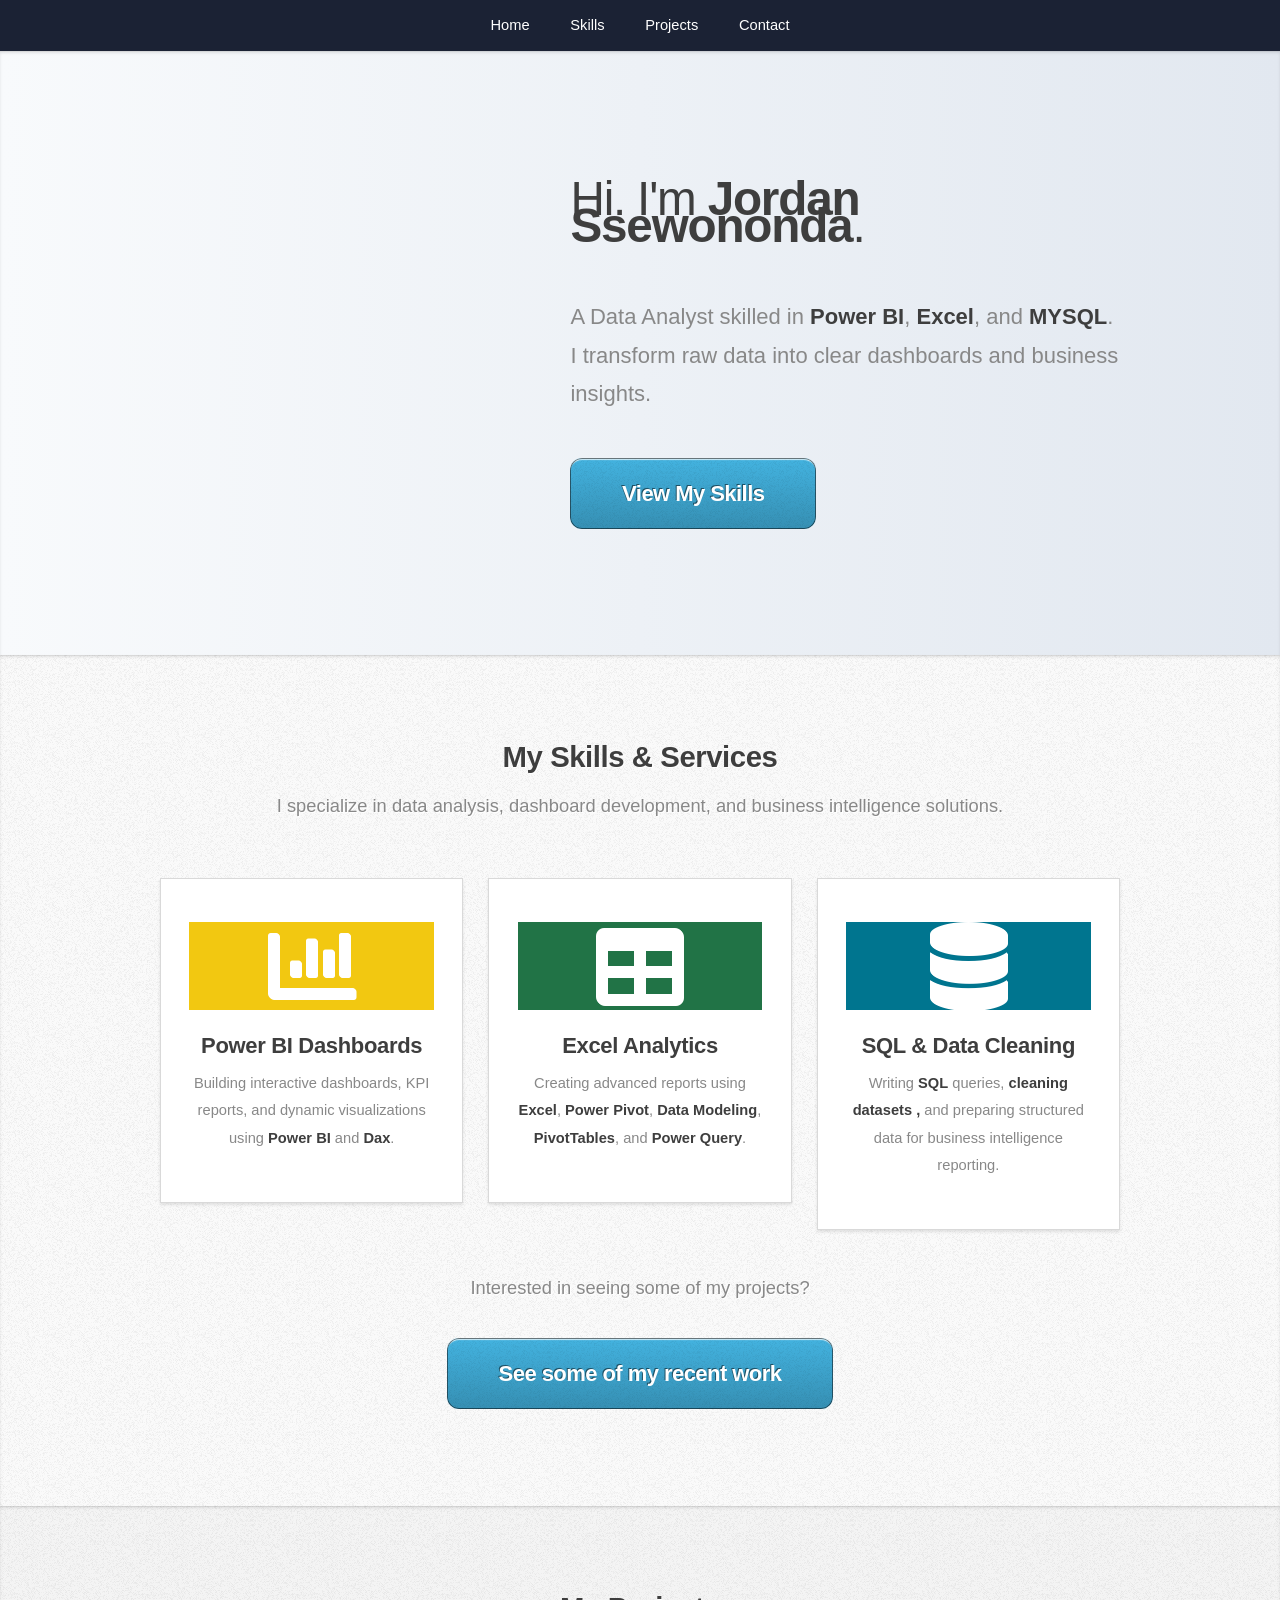
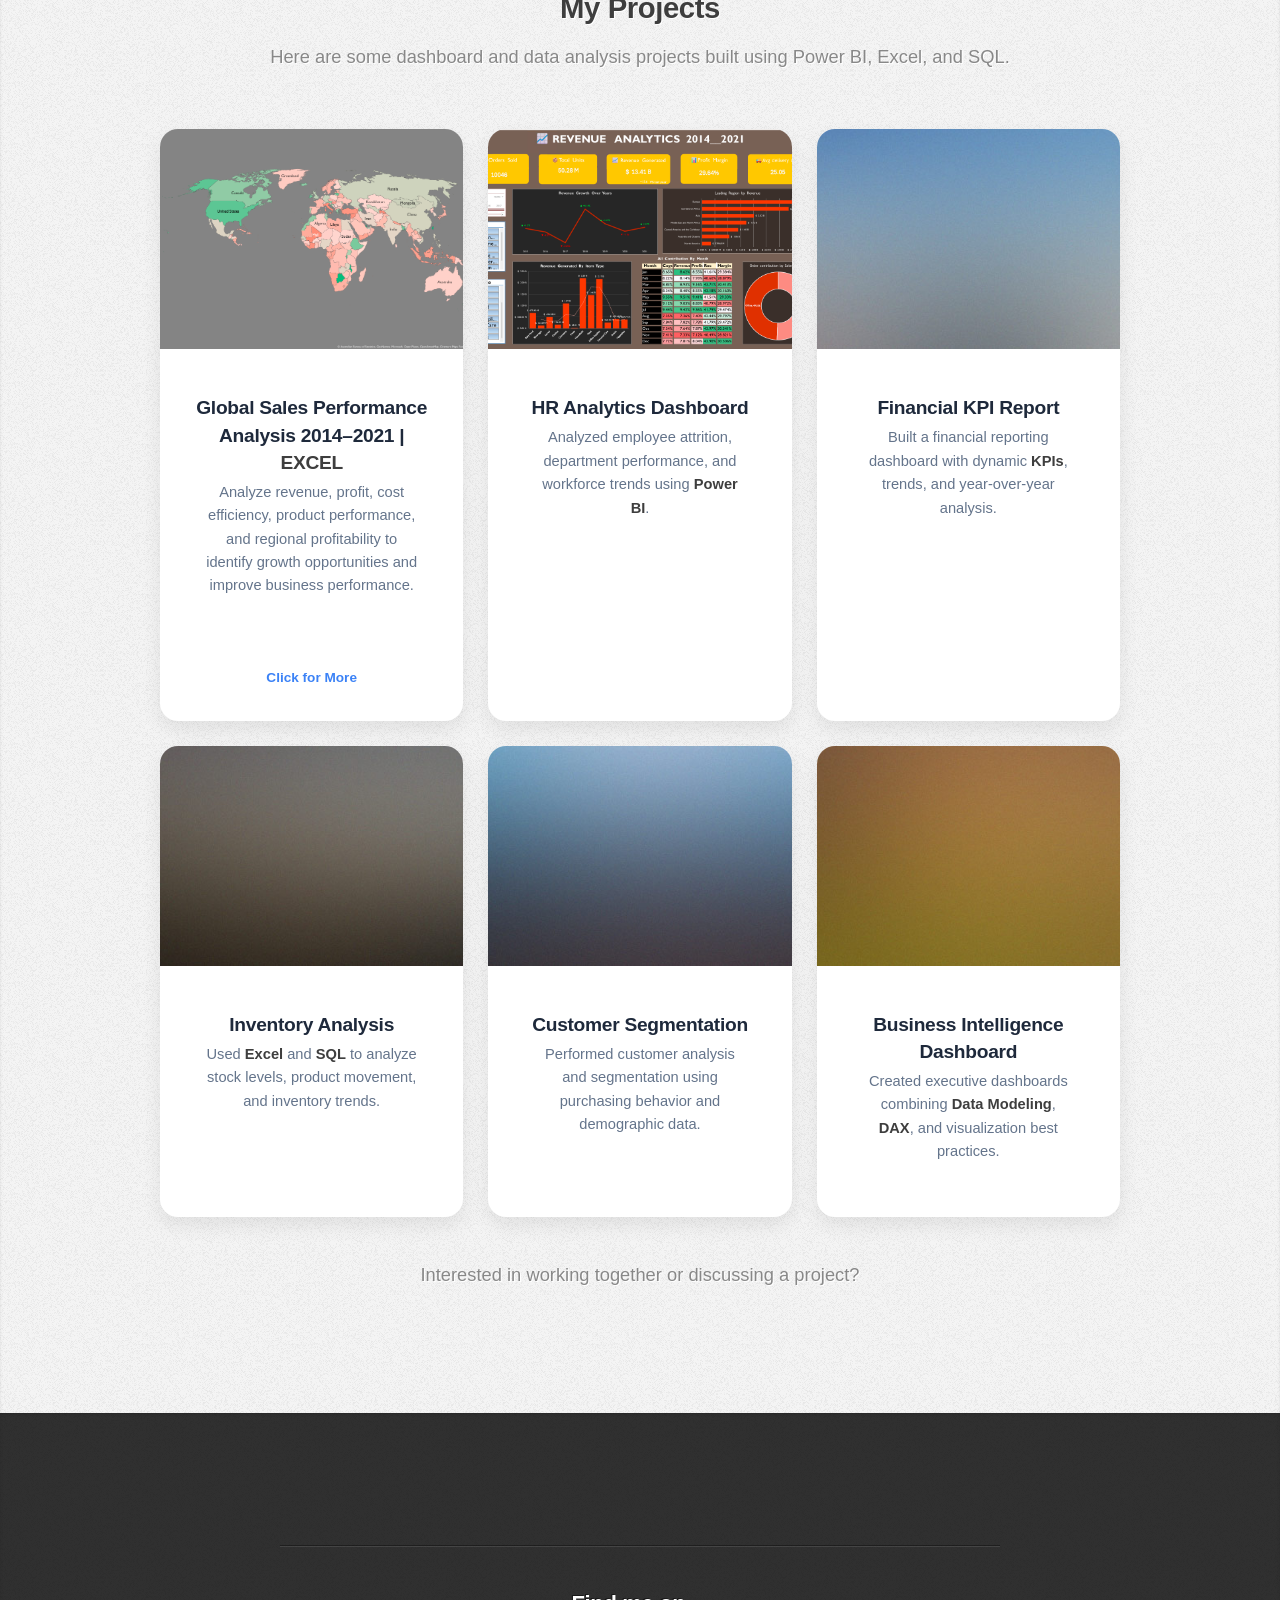
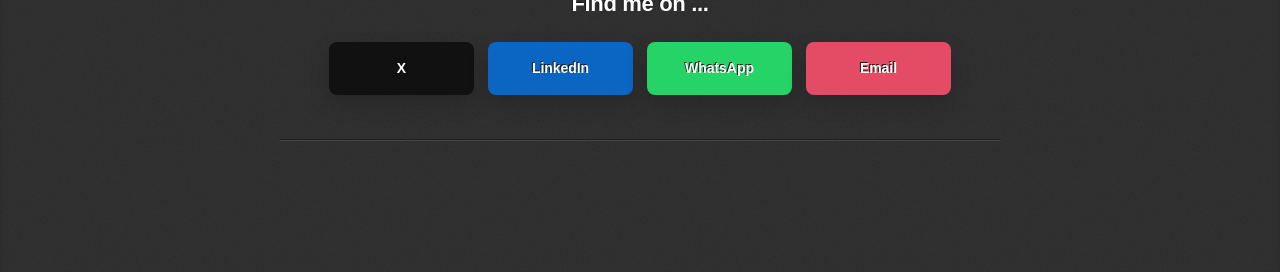
==== index.html @ 7fcbaecf "Update index.html" ====
<!DOCTYPE HTML>
<!--
	Miniport by HTML5 UP
	html5up.net | @ajlkn
	Free for personal and commercial use under the CCA 3.0 license (html5up.net/license)
-->
<html>
	<head>
		<title>Jordan Ssewononda | Data Analyst Portfolio</title>
		<meta charset="utf-8" />
		<meta name="viewport" content="width=device-width, initial-scale=1, user-scalable=no" />
		<link rel="stylesheet" href="assets/css/main.css" />
	</head>
	<body class="is-preload">

		<!-- Nav -->
			<nav id="nav">
				<ul class="container">
					<li><a href="#top">Home</a></li>
<li><a href="#work">Skills</a></li>
<li><a href="#portfolio">Projects</a></li>
<li><a href="#contact">Contact</a></li>
				</ul>
			</nav>

		<!-- Home -->
			<article id="top" class="wrapper style1">
				<div class="container">
					<div class="row">
						<div class="col-4 col-5-large col-12-medium">
							<span class="image fit profile-box"><img src="images/dm.jpeg" alt="" /></span>
						</div>
						<div class="col-8 col-7-large col-12-medium">
							<header>
								<h1>Hi. I'm <strong>Jordan Ssewononda</strong>.</h1>
							</header>
							<p>
A Data Analyst skilled in <strong>Power BI</strong>, 
<strong>Excel</strong>, and <strong>MYSQL</strong>.<br />

I transform raw data into clear dashboards and business insights.
</p> 


							
							
							<a href="#work" class="button large scrolly">View My Skills</a>
						</div>
					</div>
				</div>
			</article>

		<!-- Work -->
			<article id="work" class="wrapper style2">
				<div class="container">
					<header>
						<h2>My Skills & Services</h2>

<p>
I specialize in data analysis, dashboard development,
and business intelligence solutions.
</p>
					</header>
					<div class="row aln-center">
						<div class="col-4 col-6-medium col-12-small">
							<section class="box style1">
							<span class="icon solid featured fa-chart-bar powerbi"></span>
								<h3>Power BI Dashboards</h3>

<p>
Building interactive dashboards, KPI reports,
and dynamic visualizations using <strong>Power BI</strong> and <strong>Dax</strong>.
</p>
							</section>
						</div>
						<div class="col-4 col-6-medium col-12-small">
							<section class="box style1">
								<span class="icon solid featured fa-table excel"></span>
								<h3>Excel Analytics</h3>

<p>
Creating advanced reports using <strong>Excel</strong>,
<strong>Power Pivot</strong>, <strong>Data Modeling</strong>,
<strong>PivotTables</strong>, and <strong>Power Query</strong>.
</p>
							</section>
						</div>
						<div class="col-4 col-6-medium col-12-small">
							<section class="box style1">
								<span class="icon solid featured fa-database sql"></span>
								<h3>SQL & Data Cleaning</h3>

<p>
Writing <strong>SQL</strong> queries, <strong>cleaning datasets ,</strong>
and preparing structured data for business intelligence reporting.
</p>
						</div>
					</div>
					<footer>
						<p>Interested in seeing some of my projects?</p>
						<a href="#portfolio" class="button large scrolly">See some of my recent work</a>
					</footer>
				</div>
			</article>

		<!-- Portfolio -->
			<article id="portfolio" class="wrapper style3">
				<div class="container">
					<header>
						<h2>My Projects</h2>
					<p>
Here are some dashboard and data analysis projects
built using Power BI, Excel, and SQL.
</p>
					</header>
					<div class="row">
						<div class="col-4 col-6-medium col-12-small">
							<article class="box style2">
								<a  class="image featured"><img src="images/map.png" alt="" /></a>
								<h3><a >Global Sales Performance Analysis 2014–2021 | <STRONG>EXCEL</STRONG> 
								</a></h3>

<p>
Analyze revenue, profit, cost efficiency, product performance, and 
	regional profitability to identify growth opportunities and 
	improve business performance.
</p>

<a href="https://github.com/jordan0708/Sales-dashboard-2014_2021"
target="_blank"
class="more-link">
Click for More
</a>


								
							</article>
						</div>
						<div class="col-4 col-6-medium col-12-small">
							<article class="box style2">
								<a class="image featured"><img src="images/Rev.png" alt="" /></a>
								<h3><a >HR Analytics Dashboard</a></h3>

<p>
Analyzed employee attrition, department performance,
and workforce trends using <strong>Power BI</strong>.
</p>
							</article>
						</div>
						<div class="col-4 col-6-medium col-12-small">
							<article class="box style2">
								<a  class="image featured"><img src="images/pic03.jpg" alt="" /></a>
								<h3><a >Financial KPI Report</a></h3>

<p>
Built a financial reporting dashboard with dynamic
<strong>KPIs</strong>, trends, and year-over-year analysis.
</p>
							</article>
						</div>
						<div class="col-4 col-6-medium col-12-small">
							<article class="box style2">
								<a class="image featured"><img src="images/pic04.jpg" alt="" /></a>
								<h3><a href="#">Inventory Analysis</a></h3>

<p>
Used <strong>Excel</strong> and <strong>SQL</strong>
to analyze stock levels, product movement, and inventory trends.
</p>
							</article>
						</div>
						<div class="col-4 col-6-medium col-12-small">
							<article class="box style2">
								<a href="#" class="image featured"><img src="images/pic05.jpg" alt="" /></a>
								<h3><a href="#">Customer Segmentation</a></h3>

<p>
Performed customer analysis and segmentation
using purchasing behavior and demographic data.
</p>
							</article>
						</div>
						<div class="col-4 col-6-medium col-12-small">
							<article class="box style2">
								<a href="#" class="image featured"><img src="images/pic06.jpg" alt="" /></a>
								<h3><a href="#">Business Intelligence Dashboard</a></h3>

<p>
Created executive dashboards combining
<strong>Data Modeling</strong>, <strong>DAX</strong>,
and visualization best practices.
</p>
							</article>
						</div>
					</div>
					<footer>
						<p>
Interested in working together or discussing a project?
</p>
						
					</footer>
				</div>
			</article>

		<!-- Contact -->
			<article id="contact" class="wrapper style4">
				<div class="container medium">


					
					
							<hr />
							<h3>Find me on ...</h3>

<ul class="modern-social">
  <li>
    <a href="https://x.com/Amthatguy256" target="_blank" class="social-btn x-btn">
      <span>X</span>
    </a>
  </li>

  <li>
    <a href="https://www.linkedin.com/in/Ssewononda Jordan" target="_blank" class="social-btn linkedin-btn">
      <span>LinkedIn</span>
    </a>
  </li>

  <li>
    <a href="https://wa.me/971525800956" target="_blank" class="social-btn whatsapp-btn">
      <span>WhatsApp</span>
    </a>
  </li>

  <li>
    <a href="mailto:mugemajordan18@gmail.com" class="social-btn email-btn">
      <span>Email</span>
    </a>
  </li>
</ul>	
								<!--
								<li><a href="#" class="icon solid fa-rss"><span>RSS</span></a></li>
								<li><a href="#" class="icon brands fa-instagram"><span>Instagram</span></a></li>
								<li><a href="#" class="icon brands fa-foursquare"><span>Foursquare</span></a></li>
								<li><a href="#" class="icon brands fa-skype"><span>Skype</span></a></li>
								<li><a href="#" class="icon brands fa-soundcloud"><span>Soundcloud</span></a></li>
								<li><a href="#" class="icon brands fa-youtube"><span>YouTube</span></a></li>
								<li><a href="#" class="icon brands fa-blogger"><span>Blogger</span></a></li>
								<li><a href="#" class="icon brands fa-flickr"><span>Flickr</span></a></li>
								<li><a href="#" class="icon brands fa-vimeo"><span>Vimeo</span></a></li>
								-->
							</ul>
							<hr />
						</div>
					</div>
					
				</div>
			</article>

		<!-- Scripts -->
			<script src="assets/js/jquery.min.js"></script>
			<script src="assets/js/jquery.scrolly.min.js"></script>
			<script src="assets/js/browser.min.js"></script>
			<script src="assets/js/breakpoints.min.js"></script>
			<script src="assets/js/util.js"></script>
			<script src="assets/js/main.js"></script>

	</body>
</html>
---- assets/css/main.css ----
@import url("https://fonts.googleapis.com/css?family=Open+Sans:300,300italic,600,600italic,700");
@import url("fontawesome-all.min.css");

/*
	Miniport by HTML5 UP
	html5up.net | @ajlkn
	Free for personal and commercial use under the CCA 3.0 license (html5up.net/license)
*/

html, body, div, span, applet, object,
iframe, h1, h2, h3, h4, h5, h6, p, blockquote,
pre, a, abbr, acronym, address, big, cite,
code, del, dfn, em, img, ins, kbd, q, s, samp,
small, strike, strong, sub, sup, tt, var, b,
u, i, center, dl, dt, dd, ol, ul, li, fieldset,
form, label, legend, table, caption, tbody,
tfoot, thead, tr, th, td, article, aside,
canvas, details, embed, figure, figcaption,
footer, header, hgroup, menu, nav, output, ruby,
section, summary, time, mark, audio, video {
	margin: 0;
	padding: 0;
	border: 0;
	font-size: 100%;
	font: inherit;
	vertical-align: baseline;}

article, aside, details, figcaption, figure,
footer, header, hgroup, menu, nav, section {
	display: block;}

body {
	line-height: 1;
}

ol, ul {
	list-style: none;
}

blockquote, q {
	quotes: none;
}

	blockquote:before, blockquote:after, q:before, q:after {
		content: '';
		content: none;
	}

table {
	border-collapse: collapse;
	border-spacing: 0;
}

body {
	-webkit-text-size-adjust: none;
}

mark {
	background-color: transparent;
	color: inherit;
}

input::-moz-focus-inner {
	border: 0;
	padding: 0;
}

input, select, textarea {
	-moz-appearance: none;
	-webkit-appearance: none;
	-ms-appearance: none;
	appearance: none;
}

/* Basic */

	html {
		box-sizing: border-box;
	}

	*, *:before, *:after {
		box-sizing: inherit;
	}

	body {
		padding-top: 3.5em;
	}

		body.is-preload *, body.is-preload *:before, body.is-preload *:after {
			-moz-animation: none !important;
			-webkit-animation: none !important;
			-ms-animation: none !important;
			animation: none !important;
			-moz-transition: none !important;
			-webkit-transition: none !important;
			-ms-transition: none !important;
			transition: none !important;
		}

	body, input, textarea, select {
		font-family: 'Open Sans', sans-serif;
		line-height: 1.85em;
		color: #888;
		font-weight: 300;
		font-size: 13pt;
	}

	a {
		-moz-transition: color .2s ease-in-out;
		-webkit-transition: color .2s ease-in-out;
		-ms-transition: color .2s ease-in-out;
		transition: color .2s ease-in-out;
		color: #43B3E0;
		text-decoration: underline;
	}

		a:hover {
			color: #43bff0 !important;
		}

		a img {
			border: 0;
		}

	b, strong {
		font-weight: 600;
		color: #3e3e3e;
	}

	i, em {
		font-style: italic;
	}

	sub {
		position: relative;
		top: 0.5em;
		font-size: 0.8em;
	}

	sup {
		position: relative;
		top: -0.5em;
		font-size: 0.8em;
	}

	blockquote {
		border-left: solid 0.75em #eee;
		padding: 1em 0 1em 1.5em;
		font-style: italic;
	}

	h1, h2, h3, h4, h5, h6 {
		color: #3e3e3e;
		margin: 0 0 0.75em 0;
	}

	h1 a, h2 a, h3 a, h4 a, h5 a, h6 a {
		text-decoration: none;
		color: inherit;
	}

	h2, h3, h4, h5, h6 {
		font-weight: 700;
	}

	h1 {
		font-size: 3.25em;
		letter-spacing: -0.025em;
		font-weight: 300;
	}

		h1 strong {
			font-weight: 700;
		}

	h2 {
		font-size: 2em;
		letter-spacing: -0.015em;
	}

	h3 {
		font-size: 1.5em;
		letter-spacing: -0.015em;
	}

	em, i {
		font-style: italic;
	}

	br.clear {
		clear: both;
	}

	hr {
		border: 0;
		border-top: solid 1px #444;
		border-top-color: rgba(0, 0, 0, 0.35);
		box-shadow: 0px 1px 0px 0px rgba(255, 255, 255, 0.1);
		height: 1px;
		margin: 3em 0;
	}

	p, ul, ol, dl, table {
		margin-bottom: 2em;
	}

	header {
		margin: 0 0 3em 0;
	}

		header > p {
			font-size: 1.25em;
			margin: 0;
		}

	footer {
		margin: 3em 0 0 0;
	}

		footer > p {
			font-size: 1.25em;
		}

/* Container */

	.container {
		margin: 0 auto;
		max-width: calc(100% - 50px);
		width: 1200px;
	}

		.container.medium {
			width: 900px;
		}

		@media screen and (max-width: 1680px) {

			.container {
				width: 1200px;
			}

				.container.medium {
					width: 900px;
				}

		}

		@media screen and (max-width: 1280px) {

			.container {
				width: 960px;
			}

				.container.medium {
					width: 720px;
				}

		}

		@media screen and (max-width: 980px) {

			.container {
				width: 100%;
			}

				.container.medium {
					width: 75%;
				}

		}

		@media screen and (max-width: 736px) {

			.container {
				width: 100%;
				max-width: calc(100% - 30px);
			}

				.container.medium {
					width: 100%;
				}

		}

/* Row */

	.row {
		display: flex;
		flex-wrap: wrap;
		box-sizing: border-box;
		align-items: stretch;
	}

		.row > * {
			box-sizing: border-box;
		}

		.row.gtr-uniform > * > :last-child {
			margin-bottom: 0;
		}

		.row.aln-left {
			justify-content: flex-start;
		}

		.row.aln-center {
			justify-content: center;
		}

		.row.aln-right {
			justify-content: flex-end;
		}

		.row.aln-top {
			align-items: flex-start;
		}

		.row.aln-middle {
			align-items: center;
		}

		.row.aln-bottom {
			align-items: flex-end;
		}

		.row > .imp {
			order: -1;
		}

		.row > .col-1 {
			width: 8.33333%;
		}

		.row > .off-1 {
			margin-left: 8.33333%;
		}

		.row > .col-2 {
			width: 16.66667%;
		}

		.row > .off-2 {
			margin-left: 16.66667%;
		}

		.row > .col-3 {
			width: 25%;
		}

		.row > .off-3 {
			margin-left: 25%;
		}

		.row > .col-4 {
			width: 33.33333%;
		}

		.row > .off-4 {
			margin-left: 33.33333%;
		}

		.row > .col-5 {
			width: 41.66667%;
		}

		.row > .off-5 {
			margin-left: 41.66667%;
		}

		.row > .col-6 {
			width: 50%;
		}

		.row > .off-6 {
			margin-left: 50%;
		}

		.row > .col-7 {
			width: 58.33333%;
		}

		.row > .off-7 {
			margin-left: 58.33333%;
		}

		.row > .col-8 {
			width: 66.66667%;
		}

		.row > .off-8 {
			margin-left: 66.66667%;
		}

		.row > .col-9 {
			width: 75%;
		}

		.row > .off-9 {
			margin-left: 75%;
		}

		.row > .col-10 {
			width: 83.33333%;
		}

		.row > .off-10 {
			margin-left: 83.33333%;
		}

		.row > .col-11 {
			width: 91.66667%;
		}

		.row > .off-11 {
			margin-left: 91.66667%;
		}

		.row > .col-12 {
			width: 100%;
		}

		.row > .off-12 {
			margin-left: 100%;
		}

		.row.gtr-0 {
			margin-top: 0px;
			margin-left: 0px;
		}

			.row.gtr-0 > * {
				padding: 0px 0 0 0px;
			}

			.row.gtr-0.gtr-uniform {
				margin-top: 0px;
			}

				.row.gtr-0.gtr-uniform > * {
					padding-top: 0px;
				}

		.row.gtr-25 {
			margin-top: -6.25px;
			margin-left: -6.25px;
		}

			.row.gtr-25 > * {
				padding: 6.25px 0 0 6.25px;
			}

			.row.gtr-25.gtr-uniform {
				margin-top: -6.25px;
			}

				.row.gtr-25.gtr-uniform > * {
					padding-top: 6.25px;
				}

		.row.gtr-50 {
			margin-top: -12.5px;
			margin-left: -12.5px;
		}

			.row.gtr-50 > * {
				padding: 12.5px 0 0 12.5px;
			}

			.row.gtr-50.gtr-uniform {
				margin-top: -12.5px;
			}

				.row.gtr-50.gtr-uniform > * {
					padding-top: 12.5px;
				}

		.row {
			margin-top: -25px;
			margin-left: -25px;
		}

			.row > * {
				padding: 25px 0 0 25px;
			}

			.row.gtr-uniform {
				margin-top: -25px;
			}

				.row.gtr-uniform > * {
					padding-top: 25px;
				}

		.row.gtr-150 {
			margin-top: -37.5px;
			margin-left: -37.5px;
		}

			.row.gtr-150 > * {
				padding: 37.5px 0 0 37.5px;
			}

			.row.gtr-150.gtr-uniform {
				margin-top: -37.5px;
			}

				.row.gtr-150.gtr-uniform > * {
					padding-top: 37.5px;
				}

		.row.gtr-200 {
			margin-top: -50px;
			margin-left: -50px;
		}

			.row.gtr-200 > * {
				padding: 50px 0 0 50px;
			}

			.row.gtr-200.gtr-uniform {
				margin-top: -50px;
			}

				.row.gtr-200.gtr-uniform > * {
					padding-top: 50px;
				}

		@media screen and (max-width: 1680px) {

			.row {
				display: flex;
				flex-wrap: wrap;
				box-sizing: border-box;
				align-items: stretch;
			}

				.row > * {
					box-sizing: border-box;
				}

				.row.gtr-uniform > * > :last-child {
					margin-bottom: 0;
				}

				.row.aln-left {
					justify-content: flex-start;
				}

				.row.aln-center {
					justify-content: center;
				}

				.row.aln-right {
					justify-content: flex-end;
				}

				.row.aln-top {
					align-items: flex-start;
				}

				.row.aln-middle {
					align-items: center;
				}

				.row.aln-bottom {
					align-items: flex-end;
				}

				.row > .imp-xlarge {
					order: -1;
				}

				.row > .col-1-xlarge {
					width: 8.33333%;
				}

				.row > .off-1-xlarge {
					margin-left: 8.33333%;
				}

				.row > .col-2-xlarge {
					width: 16.66667%;
				}

				.row > .off-2-xlarge {
					margin-left: 16.66667%;
				}

				.row > .col-3-xlarge {
					width: 25%;
				}

				.row > .off-3-xlarge {
					margin-left: 25%;
				}

				.row > .col-4-xlarge {
					width: 33.33333%;
				}

				.row > .off-4-xlarge {
					margin-left: 33.33333%;
				}

				.row > .col-5-xlarge {
					width: 41.66667%;
				}

				.row > .off-5-xlarge {
					margin-left: 41.66667%;
				}

				.row > .col-6-xlarge {
					width: 50%;
				}

				.row > .off-6-xlarge {
					margin-left: 50%;
				}

				.row > .col-7-xlarge {
					width: 58.33333%;
				}

				.row > .off-7-xlarge {
					margin-left: 58.33333%;
				}

				.row > .col-8-xlarge {
					width: 66.66667%;
				}

				.row > .off-8-xlarge {
					margin-left: 66.66667%;
				}

				.row > .col-9-xlarge {
					width: 75%;
				}

				.row > .off-9-xlarge {
					margin-left: 75%;
				}

				.row > .col-10-xlarge {
					width: 83.33333%;
				}

				.row > .off-10-xlarge {
					margin-left: 83.33333%;
				}

				.row > .col-11-xlarge {
					width: 91.66667%;
				}

				.row > .off-11-xlarge {
					margin-left: 91.66667%;
				}

				.row > .col-12-xlarge {
					width: 100%;
				}

				.row > .off-12-xlarge {
					margin-left: 100%;
				}

				.row.gtr-0 {
					margin-top: 0px;
					margin-left: 0px;
				}

					.row.gtr-0 > * {
						padding: 0px 0 0 0px;
					}

					.row.gtr-0.gtr-uniform {
						margin-top: 0px;
					}

						.row.gtr-0.gtr-uniform > * {
							padding-top: 0px;
						}

				.row.gtr-25 {
					margin-top: -6.25px;
					margin-left: -6.25px;
				}

					.row.gtr-25 > * {
						padding: 6.25px 0 0 6.25px;
					}

					.row.gtr-25.gtr-uniform {
						margin-top: -6.25px;
					}

						.row.gtr-25.gtr-uniform > * {
							padding-top: 6.25px;
						}

				.row.gtr-50 {
					margin-top: -12.5px;
					margin-left: -12.5px;
				}

					.row.gtr-50 > * {
						padding: 12.5px 0 0 12.5px;
					}

					.row.gtr-50.gtr-uniform {
						margin-top: -12.5px;
					}

						.row.gtr-50.gtr-uniform > * {
							padding-top: 12.5px;
						}

				.row {
					margin-top: -25px;
					margin-left: -25px;
				}

					.row > * {
						padding: 25px 0 0 25px;
					}



					.row.gtr-uniform {
						margin-top: -25px;
					}


						.row.gtr-uniform > * {
							padding-top: 25px;
						}

				.row.gtr-150 {
					margin-top: -37.5px;
					margin-left: -37.5px;
				}

					.row.gtr-150 > * {
						padding: 37.5px 0 0 37.5px;
					}

					.row.gtr-150.gtr-uniform {
						margin-top: -37.5px;
					}

						.row.gtr-150.gtr-uniform > * {
							padding-top: 37.5px;
						}

				.row.gtr-200 {
					margin-top: -50px;
					margin-left: -50px;
				}

					.row.gtr-200 > * {
						padding: 50px 0 0 50px;
					}

					.row.gtr-200.gtr-uniform {
						margin-top: -50px;
					}

						.row.gtr-200.gtr-uniform > * {
							padding-top: 50px;
						}

		}

		@media screen and (max-width: 1280px) {

			.row {
				display: flex;
				flex-wrap: wrap;
				box-sizing: border-box;
				align-items: stretch;
			}

				.row > * {
					box-sizing: border-box;
				}

				.row.gtr-uniform > * > :last-child {
					margin-bottom: 0;
				}

				.row.aln-left {
					justify-content: flex-start;
				}

				.row.aln-center {
					justify-content: center;
				}

				.row.aln-right {
					justify-content: flex-end;
				}

				.row.aln-top {
					align-items: flex-start;
				}

				.row.aln-middle {
					align-items: center;
				}

				.row.aln-bottom {
					align-items: flex-end;
				}

				.row > .imp-large {
					order: -1;
				}

				.row > .col-1-large {
					width: 8.33333%;
				}

				.row > .off-1-large {
					margin-left: 8.33333%;
				}

				.row > .col-2-large {
					width: 16.66667%;
				}

				.row > .off-2-large {
					margin-left: 16.66667%;
				}

				.row > .col-3-large {
					width: 25%;
				}

				.row > .off-3-large {
					margin-left: 25%;
				}

				.row > .col-4-large {
					width: 33.33333%;
				}

				.row > .off-4-large {
					margin-left: 33.33333%;
				}

				.row > .col-5-large {
					width: 41.66667%;
				}

				.row > .off-5-large {
					margin-left: 41.66667%;
				}

				.row > .col-6-large {
					width: 50%;
				}

				.row > .off-6-large {
					margin-left: 50%;
				}

				.row > .col-7-large {
					width: 58.33333%;
				}

				.row > .off-7-large {
					margin-left: 58.33333%;
				}

				.row > .col-8-large {
					width: 66.66667%;
				}

				.row > .off-8-large {
					margin-left: 66.66667%;
				}

				.row > .col-9-large {
					width: 75%;
				}

				.row > .off-9-large {
					margin-left: 75%;
				}

				.row > .col-10-large {
					width: 83.33333%;
				}

				.row > .off-10-large {
					margin-left: 83.33333%;
				}

				.row > .col-11-large {
					width: 91.66667%;
				}

				.row > .off-11-large {
					margin-left: 91.66667%;
				}

				.row > .col-12-large {
					width: 100%;
				}

				.row > .off-12-large {
					margin-left: 100%;
				}

				.row.gtr-0 {
					margin-top: 0px;
					margin-left: 0px;
				}

					.row.gtr-0 > * {
						padding: 0px 0 0 0px;
					}

					.row.gtr-0.gtr-uniform {
						margin-top: 0px;
					}

						.row.gtr-0.gtr-uniform > * {
							padding-top: 0px;
						}

				.row.gtr-25 {
					margin-top: -6.25px;
					margin-left: -6.25px;
				}

					.row.gtr-25 > * {
						padding: 6.25px 0 0 6.25px;
					}

					.row.gtr-25.gtr-uniform {
						margin-top: -6.25px;
					}

						.row.gtr-25.gtr-uniform > * {
							padding-top: 6.25px;
						}

				.row.gtr-50 {
					margin-top: -12.5px;
					margin-left: -12.5px;
				}

					.row.gtr-50 > * {
						padding: 12.5px 0 0 12.5px;
					}

					.row.gtr-50.gtr-uniform {
						margin-top: -12.5px;
					}

						.row.gtr-50.gtr-uniform > * {
							padding-top: 12.5px;
						}

				.row {
					margin-top: -25px;
					margin-left: -25px;
				}

					.row > * {
						padding: 25px 0 0 25px;
					}

					.row.gtr-uniform {
						margin-top: -25px;
					}

						.row.gtr-uniform > * {
							padding-top: 25px;
						}

				.row.gtr-150 {
					margin-top: -37.5px;
					margin-left: -37.5px;
				}

					.row.gtr-150 > * {
						padding: 37.5px 0 0 37.5px;
					}

					.row.gtr-150.gtr-uniform {
						margin-top: -37.5px;
					}

						.row.gtr-150.gtr-uniform > * {
							padding-top: 37.5px;
						}

				.row.gtr-200 {
					margin-top: -50px;
					margin-left: -50px;
				}

					.row.gtr-200 > * {
						padding: 50px 0 0 50px;
					}

					.row.gtr-200.gtr-uniform {
						margin-top: -50px;
					}

						.row.gtr-200.gtr-uniform > * {
							padding-top: 50px;
						}

		}

		@media screen and (max-width: 980px) {

			.row {
				display: flex;
				flex-wrap: wrap;
				box-sizing: border-box;
				align-items: stretch;
			}

				.row > * {
					box-sizing: border-box;
				}

				.row.gtr-uniform > * > :last-child {
					margin-bottom: 0;
				}

				.row.aln-left {
					justify-content: flex-start;
				}

				.row.aln-center {
					justify-content: center;
				}

				.row.aln-right {
					justify-content: flex-end;
				}

				.row.aln-top {
					align-items: flex-start;
				}

				.row.aln-middle {
					align-items: center;
				}

				.row.aln-bottom {
					align-items: flex-end;
				}

				.row > .imp-medium {
					order: -1;
				}

				.row > .col-1-medium {
					width: 8.33333%;
				}

				.row > .off-1-medium {
					margin-left: 8.33333%;
				}

				.row > .col-2-medium {
					width: 16.66667%;
				}

				.row > .off-2-medium {
					margin-left: 16.66667%;
				}

				.row > .col-3-medium {
					width: 25%;
				}

				.row > .off-3-medium {
					margin-left: 25%;
				}

				.row > .col-4-medium {
					width: 33.33333%;
				}

				.row > .off-4-medium {
					margin-left: 33.33333%;
				}

				.row > .col-5-medium {
					width: 41.66667%;
				}

				.row > .off-5-medium {
					margin-left: 41.66667%;
				}

				.row > .col-6-medium {
					width: 50%;
				}

				.row > .off-6-medium {
					margin-left: 50%;
				}

				.row > .col-7-medium {
					width: 58.33333%;
				}

				.row > .off-7-medium {
					margin-left: 58.33333%;
				}

				.row > .col-8-medium {
					width: 66.66667%;
				}

				.row > .off-8-medium {
					margin-left: 66.66667%;
				}

				.row > .col-9-medium {
					width: 75%;
				}

				.row > .off-9-medium {
					margin-left: 75%;
				}

				.row > .col-10-medium {
					width: 83.33333%;
				}

				.row > .off-10-medium {
					margin-left: 83.33333%;
				}

				.row > .col-11-medium {
					width: 91.66667%;
				}

				.row > .off-11-medium {
					margin-left: 91.66667%;
				}

				.row > .col-12-medium {
					width: 100%;
				}

				.row > .off-12-medium {
					margin-left: 100%;
				}

				.row.gtr-0 {
					margin-top: 0px;
					margin-left: 0px;
				}

					.row.gtr-0 > * {
						padding: 0px 0 0 0px;
					}

					.row.gtr-0.gtr-uniform {
						margin-top: 0px;
					}

						.row.gtr-0.gtr-uniform > * {
							padding-top: 0px;
						}

				.row.gtr-25 {
					margin-top: -6.25px;
					margin-left: -6.25px;
				}

					.row.gtr-25 > * {
						padding: 6.25px 0 0 6.25px;
					}

					.row.gtr-25.gtr-uniform {
						margin-top: -6.25px;
					}

						.row.gtr-25.gtr-uniform > * {
							padding-top: 6.25px;
						}

				.row.gtr-50 {
					margin-top: -12.5px;
					margin-left: -12.5px;
				}

					.row.gtr-50 > * {
						padding: 12.5px 0 0 12.5px;
					}

					.row.gtr-50.gtr-uniform {
						margin-top: -12.5px;
					}

						.row.gtr-50.gtr-uniform > * {
							padding-top: 12.5px;
						}

				.row {
					margin-top: -25px;
					margin-left: -25px;
				}

					.row > * {
						padding: 25px 0 0 25px;
					}

					.row.gtr-uniform {
						margin-top: -25px;
					}

						.row.gtr-uniform > * {
							padding-top: 25px;
						}

				.row.gtr-150 {
					margin-top: -37.5px;
					margin-left: -37.5px;
				}

					.row.gtr-150 > * {
						padding: 37.5px 0 0 37.5px;
					}

					.row.gtr-150.gtr-uniform {
						margin-top: -37.5px;
					}

						.row.gtr-150.gtr-uniform > * {
							padding-top: 37.5px;
						}

				.row.gtr-200 {
					margin-top: -50px;
					margin-left: -50px;
				}

					.row.gtr-200 > * {
						padding: 50px 0 0 50px;
					}

					.row.gtr-200.gtr-uniform {
						margin-top: -50px;
					}

						.row.gtr-200.gtr-uniform > * {
							padding-top: 50px;
						}

		}

		@media screen and (max-width: 736px) {

			.row {
				display: flex;
				flex-wrap: wrap;
				box-sizing: border-box;
				align-items: stretch;
			}

				.row > * {
					box-sizing: border-box;
				}

				.row.gtr-uniform > * > :last-child {
					margin-bottom: 0;
				}

				.row.aln-left {
					justify-content: flex-start;
				}

				.row.aln-center {
					justify-content: center;
				}

				.row.aln-right {
					justify-content: flex-end;
				}

				.row.aln-top {
					align-items: flex-start;
				}

				.row.aln-middle {
					align-items: center;
				}

				.row.aln-bottom {
					align-items: flex-end;
				}

				.row > .imp-small {
					order: -1;
				}

				.row > .col-1-small {
					width: 8.33333%;
				}

				.row > .off-1-small {
					margin-left: 8.33333%;
				}

				.row > .col-2-small {
					width: 16.66667%;
				}

				.row > .off-2-small {
					margin-left: 16.66667%;
				}

				.row > .col-3-small {
					width: 25%;
				}

				.row > .off-3-small {
					margin-left: 25%;
				}

				.row > .col-4-small {
					width: 33.33333%;
				}

				.row > .off-4-small {
					margin-left: 33.33333%;
				}

				.row > .col-5-small {
					width: 41.66667%;
				}

				.row > .off-5-small {
					margin-left: 41.66667%;
				}

				.row > .col-6-small {
					width: 50%;
				}

				.row > .off-6-small {
					margin-left: 50%;
				}

				.row > .col-7-small {
					width: 58.33333%;
				}

				.row > .off-7-small {
					margin-left: 58.33333%;
				}

				.row > .col-8-small {
					width: 66.66667%;
				}

				.row > .off-8-small {
					margin-left: 66.66667%;
				}

				.row > .col-9-small {
					width: 75%;
				}

				.row > .off-9-small {
					margin-left: 75%;
				}

				.row > .col-10-small {
					width: 83.33333%;
				}

				.row > .off-10-small {
					margin-left: 83.33333%;
				}

				.row > .col-11-small {
					width: 91.66667%;
				}

				.row > .off-11-small {
					margin-left: 91.66667%;
				}

				.row > .col-12-small {
					width: 100%;
				}

				.row > .off-12-small {
					margin-left: 100%;
				}

				.row.gtr-0 {
					margin-top: 0px;
					margin-left: 0px;
				}

					.row.gtr-0 > * {
						padding: 0px 0 0 0px;
					}

					.row.gtr-0.gtr-uniform {
						margin-top: 0px;
					}

						.row.gtr-0.gtr-uniform > * {
							padding-top: 0px;
						}

				.row.gtr-25 {
					margin-top: -3.75px;
					margin-left: -3.75px;
				}

					.row.gtr-25 > * {
						padding: 3.75px 0 0 3.75px;
					}

					.row.gtr-25.gtr-uniform {
						margin-top: -3.75px;
					}

						.row.gtr-25.gtr-uniform > * {
							padding-top: 3.75px;
						}

				.row.gtr-50 {
					margin-top: -7.5px;
					margin-left: -7.5px;
				}

					.row.gtr-50 > * {
						padding: 7.5px 0 0 7.5px;
					}

					.row.gtr-50.gtr-uniform {
						margin-top: -7.5px;
					}

						.row.gtr-50.gtr-uniform > * {
							padding-top: 7.5px;
						}

				.row {
					margin-top: -15px;
					margin-left: -15px;
				}

					.row > * {
						padding: 15px 0 0 15px;
					}

					.row.gtr-uniform {
						margin-top: -15px;
					}

						.row.gtr-uniform > * {
							padding-top: 15px;
						}

				.row.gtr-150 {
					margin-top: -22.5px;
					margin-left: -22.5px;
				}

					.row.gtr-150 > * {
						padding: 22.5px 0 0 22.5px;
					}

					.row.gtr-150.gtr-uniform {
						margin-top: -22.5px;
					}

						.row.gtr-150.gtr-uniform > * {
							padding-top: 22.5px;
						}

				.row.gtr-200 {
					margin-top: -30px;
					margin-left: -30px;
				}

					.row.gtr-200 > * {
						padding: 30px 0 0 30px;
					}

					.row.gtr-200.gtr-uniform {
						margin-top: -30px;
					}

						.row.gtr-200.gtr-uniform > * {
							padding-top: 30px;
						}

		}

/* Form */

	form label {
		color: #3e3e3e;
		font-weight: 700;
		display: block;
		margin: 0 0 0.5em 0;
	}

	form input[type=text],
	form input[type=email],
	form input[type=password],
	form select,
	form textarea {
		-moz-transition: background .2s ease-in-out, box-shadow .2s ease-in-out;
		-webkit-transition: background .2s ease-in-out, box-shadow .2s ease-in-out;
		-ms-transition: background .2s ease-in-out, box-shadow .2s ease-in-out;
		transition: background .2s ease-in-out, box-shadow .2s ease-in-out;
		-webkit-appearance: none;
		display: block;
		border: 0;
		padding: 0.75em;
		font-size: 1em;
		border-radius: 8px;
		border: solid 1px #ddd;
		background: #fff;
		color: #bbb;
		box-shadow: inset 0px 2px 3px 1px rgba(0, 0, 0, 0.05), 0px 1px 0px 0px rgba(255, 255, 255, 0.025);
		width: 100%;
	}

		form input[type=text]:focus,
		form input[type=email]:focus,
		form input[type=password]:focus,
		form select:focus,
		form textarea:focus {
			background: #fafafa;
			box-shadow: inset 0px 2px 5px 0px rgba(0, 0, 0, 0.05), 0px 1px 0px 0px rgba(255, 255, 255, 0.025), inset 0px 0px 2px 1px #43bff0;
		}

	form textarea {
		height: 15em;
	}

	form .actions:last-child {
		margin-bottom: 0;
	}

	form ::-webkit-input-placeholder {
		color: #555 !important;
	}

	form :-moz-placeholder {
		color: #555 !important;
	}

	form ::-moz-placeholder {
		color: #555 !important;
	}

	form :-ms-input-placeholder {
		color: #555 !important;
	}

	form ::-moz-focus-inner {
		border: 0;
	}

/* Tables */

	table {
		width: 100%;
	}

		table.default {
			width: 100%;
		}

			table.default tr {
				border-top: solid 1px #eee;
			}

				table.default tr:first-child {
					border-top: 0;
				}

			table.default td {
				padding: 0.5em 1em 0.5em 1em;
			}

			table.default th {
				text-align: left;
				padding: 0.5em 1em 0.5em 1em;
				font-weight: 600;
				margin: 0 0 1em 0;
			}

			table.default thead {
				background: #4f4f4f;
				color: #fff;
			}

/* Section/Article */

	section, article {
		margin-bottom: 3em;
	}

	section > :last-child,
	article > :last-child,
	section:last-child,
	article:last-child {
		margin-bottom: 0;
	}

/* Image */

	.image {
		display: inline-block;
		position: relative;
	}

		.image img {
			display: block;
			width: 100%;
		}

		.image.fit {
			display: block;
			width: 100%;
		}

		.image.featured {
			display: block;
			width: 100%;
			margin: 0 0 2em 0;
		}

		.image.left {
			float: left;
			margin: 0 2em 2em 0;
		}

		.image.centered {
			display: block;
			margin: 0 0 2em 0;
		}

			.image.centered img {
				margin: 0 auto;
				width: auto;
			}

/* Button */

	input[type="button"],
	input[type="submit"],
	input[type="reset"],
	button,
	.button {
		background-image: url("images/bg.png"), -moz-linear-gradient(top, rgba(0, 0, 0, 0), rgba(0, 0, 0, 0.2));
		background-image: url("images/bg.png"), -webkit-linear-gradient(top, rgba(0, 0, 0, 0), rgba(0, 0, 0, 0.2));
		background-image: url("images/bg.png"), -ms-linear-gradient(top, rgba(0, 0, 0, 0), rgba(0, 0, 0, 0.2));
		background-image: url("images/bg.png"), linear-gradient(top, rgba(0, 0, 0, 0), rgba(0, 0, 0, 0.2));
		-moz-transition: background-color .2s ease-in-out;
		-webkit-transition: background-color .2s ease-in-out;
		-ms-transition: background-color .2s ease-in-out;
		transition: background-color .2s ease-in-out;
		-webkit-appearance: none;
		position: relative;
		display: inline-block;
		color: #fff !important;
		text-decoration: none;
		font-weight: 700;
		border: 0;
		outline: 0;
		cursor: pointer;
		border-radius: 8px;
		text-shadow: -1px -1px 0.5px rgba(0, 0, 0, 0.5);
		overflow: hidden;
		box-shadow: inset 0px 0px 0px 1px rgba(0, 0, 0, 0.5), inset 0px 2px 1px 0px rgba(255, 255, 255, 0.75);
		background-color: #43B3E0;
		padding: 1em 2.35em 1em 2.35em;
		font-size: 1.1em;
		max-width: 24em;
	}

		input[type="button"]:hover,
		input[type="submit"]:hover,
		input[type="reset"]:hover,
		button:hover,
		.button:hover {
			background-color: #43bff0;
			color: #fff !important;
		}

		input[type="button"]:active,
		input[type="submit"]:active,
		input[type="reset"]:active,
		button:active,
		.button:active {
			background-color: #3BA8D3;
			top: 1px;
		}

		input[type="button"].large,
		input[type="submit"].large,
		input[type="reset"].large,
		button.large,
		.button.large {
			font-size: 1.5em;
			letter-spacing: -0.025em;
		}

		input[type="button"].alt,
		input[type="submit"].alt,
		input[type="reset"].alt,
		button.alt,
		.button.alt {
			background-color: #444;
			box-shadow: inset 0px 0px 0px 1px #242424, inset 0px 2px 1px 0px rgba(255, 255, 255, 0.2);
		}

			input[type="button"].alt:hover,
			input[type="submit"].alt:hover,
			input[type="reset"].alt:hover,
			button.alt:hover,
			.button.alt:hover {
				background-color: #4f4f4f;
				color: #fff !important;
			}

			input[type="button"].alt:active,
			input[type="submit"].alt:active,
			input[type="reset"].alt:active,
			button.alt:active,
			.button.alt:active {
				background-color: #3f3f3f;
			}

/* List */

	ul {
		list-style: disc;
		padding-left: 1em;
	}

		ul li {
			padding-left: 0.5em;
		}

	ol {
		list-style: decimal;
		padding-left: 1.25em;
	}

		ol li {
			padding-left: 0.25em;
		}

/* Social */

	ul.social {
		cursor: default;
		margin: 0;
		list-style: none;
		padding-left: 0;
	}

		ul.social li {
			position: relative;
			display: inline-block;
			margin: 0.25em;
			top: 0;
			padding-left: 0;
		}

			ul.social li a {
				-moz-transition: top .2s ease-in-out;
				-webkit-transition: top .2s ease-in-out;
				-ms-transition: top .2s ease-in-out;
				transition: top .2s ease-in-out;
				display: block;
				width: 48px;
				height: 48px;
				border-radius: 6px;
				top: 0;
				position: relative;
			}

				ul.social li a:before {
					background-image: url("images/bg.png"), -moz-linear-gradient(top, rgba(0, 0, 0, 0), rgba(0, 0, 0, 0.2));
					background-image: url("images/bg.png"), -webkit-linear-gradient(top, rgba(0, 0, 0, 0), rgba(0, 0, 0, 0.2));
					background-image: url("images/bg.png"), -ms-linear-gradient(top, rgba(0, 0, 0, 0), rgba(0, 0, 0, 0.2));
					background-image: url("images/bg.png"), linear-gradient(top, rgba(0, 0, 0, 0), rgba(0, 0, 0, 0.2));
					-moz-transition: background-color .2s ease-in-out;
					-webkit-transition: background-color .2s ease-in-out;
					-ms-transition: background-color .2s ease-in-out;
					transition: background-color .2s ease-in-out;
					background-color: #444;
					border-radius: 6px;
					box-shadow: inset 0px 0px 0px 1px #282828, inset 0px 2px 1px 0px rgba(255, 255, 255, 0.1);
					color: #2E2E2E !important;
					display: block;
					font-size: 26px;
					height: 48px;
					line-height: 48px;
					text-align: center;
					outline: 0;
					overflow: hidden;
					text-shadow: 1px 1px 0px rgba(255, 255, 255, 0.1);
					width: 48px;
				}

				ul.social li a.fa-twitter {
					background-color: #2DAAE4;
				}

				ul.social li a.fa-facebook-f {
					background-color: #3C5A98;
				}

				ul.social li a.fa-dribbble {
					background-color: #C4376B;
				}

				ul.social li a.fa-linkedin-in {
					background-color: #006599;
				}

				ul.social li a.fa-tumblr {
					background-color: #51718A;
				}

				ul.social li a.fa-google-plus {
					background-color: #DA2713;
				}

				ul.social li a.fa-github {
					background-color: #FAFAFA;
				}

				ul.social li a.fa-rss {
					background-color: #F2600B;
				}

				ul.social li a.fa-instagram {
					background-color: #E0D7C8;
				}

				ul.social li a.fa-foursquare {
					background-color: #39A3D4;
				}

				ul.social li a.fa-skype {
					background-color: #10BEF1;
				}

				ul.social li a.fa-soundcloud {
					background-color: #FE5419;
				}

				ul.social li a.fa-youtube {
					background-color: #BF2E25;
				}

				ul.social li a.fa-blogger {
					background-color: #FF6501;
				}

				ul.social li a.fa-flickr {
					background-color: #0062DB;
				}

				ul.social li a.fa-vimeo {
					background-color: #4C8AB0;
				}

				ul.social li a:hover {
					top: -5px;
				}

					ul.social li a:hover:before {
						background-color: transparent;
					}

/* Actions */

	ul.actions {
		list-style: none;
		padding-left: 0;
	}

		ul.actions li {
			display: inline-block;
			margin: 0 0 0 1em;
			padding-left: 0;
		}

			ul.actions li:first-child {
				margin-left: 0;
			}

/* Box */

	.box {
		background: #fff;
		box-shadow: inset 0px 0px 0px 1px rgba(0, 0, 0, 0.15), 0px 2px 3px 0px rgba(0, 0, 0, 0.1);
		text-align: center;
		padding: 2em;
	}

		.box.style1 {
			padding: 3em 2em 3.5em 2em;
		}

			.box.style1 h3 {
				margin-bottom: 0.5em;
			}

		.box.style2 h3 {
			margin-bottom: 0.25em;
		}

		.box.style2 .image {
			position: relative;
			left: 2em;
			top: 2em;
			margin: -4em 0 4em -4em;
			width: auto;
		}

/* Icons */

	.icon {
		text-decoration: none;
		text-decoration: none;
	}

		.icon:before {
			-moz-osx-font-smoothing: grayscale;
			-webkit-font-smoothing: antialiased;
			display: inline-block;
			font-style: normal;
			font-variant: normal;
			text-rendering: auto;
			line-height: 1;
			text-transform: none !important;
			font-family: 'Font Awesome 5 Free';
			font-weight: 400;
		}

		.icon:before {
			font-size: 1.25em;
		}

		.icon > .label {
			display: none;
		}

		.icon.solid:before {
			font-weight: 900;
		}

		.icon.brands:before {
			font-family: 'Font Awesome 5 Brands';
		}

		.icon.featured {
			color: #EA8A95;
			display: block;
			margin: 0 0 1.5em 0;
			cursor: default;
		}

			.icon.featured:before {
				font-size: 6em;
			}

/* Wrappers */

	.wrapper {
		background-image: url("images/bg.png");
		box-shadow: inset 0px 1px 0px 0px rgba(0, 0, 0, 0.05), inset 0px 2px 3px 0px rgba(0, 0, 0, 0.1);
		padding: 8em 0 8em 0;
		text-align: center;
	}

		.wrapper.style1 {
			background-image: none;
			background-color: #fff;
		}

		.wrapper.style2 {
			background-color: #fafafa;
			text-shadow: 1px 1px 0px #fff;
		}

		.wrapper.style3 {
			background-color: #f4f4f4;
			text-shadow: 1px 1px 0px #fff;
		}

		.wrapper.style4 {
			background-color: #303030;
			color: #999;
			text-shadow: -1px -1px 0px #181818;
		}

			.wrapper.style4 h1, .wrapper.style4 h2, .wrapper.style4 h3, .wrapper.style4 h4, .wrapper.style4 h5, .wrapper.style4 h6 {
				color: #fff;
			}

			.wrapper.style4 form input[type=text],
			.wrapper.style4 form input[type=password],
			.wrapper.style4 form select,
			.wrapper.style4 form textarea {
				border: none;
				background: #282828;
			}

				.wrapper.style4 form input[type=text]:focus,
				.wrapper.style4 form input[type=password]:focus,
				.wrapper.style4 form select:focus,
				.wrapper.style4 form textarea:focus {
					background: #252525;
				}

/* Nav */

	#nav {
		background-color: #282828;
		text-align: center;
		position: fixed;
		left: 0;
		top: 0;
		width: 100%;
		z-index: 10000;
		cursor: default;
		height: 3.5em;
		line-height: 3.5em;
	}

		#nav ul {
			margin-bottom: 0;
			list-style: none;
			padding-left: 0;
		}

		#nav li {
			display: inline-block;
			padding-left: 0;
		}

		#nav a {
			-moz-transition: background-color .2s ease-in-out;
			-webkit-transition: background-color .2s ease-in-out;
			-ms-transition: background-color .2s ease-in-out;
			transition: background-color .2s ease-in-out;
			position: relative;
			display: block;
			color: #fff;
			text-decoration: none;
			outline: 0;
			font-weight: 600;
			border-radius: 8px;
			color: #fff;
			height: 2.5em;
			line-height: 2.5em;
			padding: 0 1.25em;
		}

			#nav a:hover {
				color: #fff !important;
				background: #383838;
			}

			#nav a.active {
				background: #484848;
			}

				#nav a.active:before {
					content: '';
					display: block;
					position: absolute;
					bottom: -0.6em;
					left: 50%;
					margin-left: -0.75em;
					border-left: solid 0.75em transparent;
					border-right: solid 0.75em transparent;
					border-top: solid 0.6em #282828;
				}

/* Articles */

	body > article {
		margin-bottom: 0;
	}

	#top {
		padding: 10em 0 10em 0;
		text-align: left;
	}

		#top .image {
			border-radius: 100%;
			width: 20em;
			height: 20em;
			margin: 0;
		}

			#top .image img {
				border-radius: 100%;
			}

		#top h1 {
			margin-top: 0.35em;
		}

		#top p {
			font-size: 1.5em;
			line-height: 1.75em;
		}

			#top p a {
				color: inherit;
			}

	#contact footer {
		font-size: 0.9em;
	}

/* Copyright */

	#copyright {
		color: #666;
		font-size: 1em;
		line-height: 1em;
		list-style: none;
		padding-left: 0;
		margin-bottom: 0;
	}

		#copyright li {
			display: inline-block;
			border-left: solid 1px rgba(0, 0, 0, 0.5);
			box-shadow: -1px 0px 0px 0px rgba(255, 255, 255, 0.1);
			padding: 0 0 0 1em;
			margin: 0 0 0 1em;
		}

			#copyright li:first-child {
				border: 0;
				box-shadow: none;
				padding-left: 0;
				margin-left: 0;
			}

		#copyright a {
			-moz-transition: color .2s ease-in-out;
			-webkit-transition: color .2s ease-in-out;
			-ms-transition: color .2s ease-in-out;
			transition: color .2s ease-in-out;
			color: inherit;
		}

			#copyright a:hover {
				color: #777;
			}

/* Large */

	@media screen and (max-width: 1280px) {

		/* Basic */

			body {
				font-size: 11pt;
			}

			input, textarea, select {
				font-size: 11pt;
			}

			header {
				margin: 0 0 4em 0;
			}

		/* Wrappers */

			.wrapper {
				padding: 5em 0 5em 0;
				text-align: center;
			}

				.wrapper.style4 .row-special {
					margin: 2em 0 0 0;
					padding: 2em 0 2em 0;
				}

		/* Articles */

			#top {
				padding: 8em 0;
			}

				#top .image {
					width: 24em;
					height: 24em;
					margin: 0;
				}

	}

/* Medium */

	@media screen and (max-width: 980px) {

		/* Articles */

			#top {
				text-align: center;
				padding: 5em 0;
			}

				#top .image {
					margin: 0 auto 2em auto;
				}

	}

/* Small */

	@media screen and (max-width: 736px) {

		/* Basic */

			body {
				padding-top: 44px;
			}

			body, input, textarea, select {
				line-height: 1.75em;
				font-size: 10pt;
				letter-spacing: 0;
			}

			h1, h2, h3, h4, h5, h6 {
				font-size: 1.25em;
				margin: 0 0 0.4em 0;
			}

			h1 {
				font-size: 2.25em;
				line-height: 1.25em;
			}

			header {
				margin: 0 0 2em 0;
			}

				header > p {
					font-size: 1.25em;
				}

			footer {
				margin: 2.5em 0 0 0;
			}

				footer > p {
					font-size: 1.25em;
				}

			hr {
				margin: 1.5em 0 2em 0;
			}

		/* Section/Article */

			section, article {
				clear: both;
			}

		/* Button */

			input[type="button"],
			input[type="submit"],
			input[type="reset"],
			button,
			.button {
				text-align: center;
				font-size: 1.2em;
				width: 100%;
				padding: 1em 0 1em 0;
			}

				input[type="button"].large,
				input[type="submit"].large,
				input[type="reset"].large,
				button.large,
				.button.large {
					font-size: 1.2em;
					letter-spacing: 0;
				}

		/* Social */

			ul.social {
				padding: 1em 0.5em 0 0.5em;
			}

				ul.social li {
					margin: 0.5em 0.5em 0.5em 0.5em;
				}

					ul.social li a {
						top: 0 !important;
					}

						ul.social li a:before {
							background-color: transparent !important;
						}

		/* Actions */

			ul.actions {
				margin: 0;
			}

				ul.actions li {
					display: block;
					margin: 15px 0 0 0;
				}

					ul.actions li:first-child {
						margin-top: 0;
					}

		/* Box */

			.box {
				padding: 30px 20px 30px 20px;
				margin: 0 0 20px 0 !important;
			}

				.box h3 {
					margin-bottom: 0.25em;
				}

				.box .image.centered {
					margin-bottom: 1em;
				}

				.box .image.featured {
					position: relative;
					left: 20px;
					top: 20px;
					margin: -50px 0 50px -40px;
					width: auto;
				}

				.box.style1 {
					max-width: 32em;
					margin-left: auto !important;
					margin-right: auto !important;
				}

				.box.style2 {
					max-width: 32em;
					margin-left: auto !important;
					margin-right: auto !important;
				}

		/* Wrappers */

			.wrapper {
				padding: 3em 0;
				text-align: center;
			}

		/* Nav */

			#nav {
				height: 44px;
				line-height: 44px;
			}

				#nav a {
					padding: 0 0.75em;
					height: inherit;
					line-height: inherit;
					border-radius: 0;
				}

					#nav a:hover {
						background-color: transparent;
					}

		/* Articles */

			#top {
				padding: 3em 0;
			}

				#top .image {
					width: 15em;
					height: 15em;
					margin-bottom: 0;
				}

				#top p {
					font-size: 1em;
				}

			#contact footer {
				margin: 0;
			}

		/* Copyright */

			#copyright {
				font-size: 1em;
				margin: 0;
			}

				#copyright li {
					display: block;
					margin: 1em 0 0 0;
					padding: 0;
					box-shadow: none;
					border-left: 0;
				}

					#copyright li:first-child {
						margin-top: 0;
					}

	}
	/* Power BI Icon */
.icon.powerbi {
    background: #F2C811;
    color: white;
}

/* Excel Icon */
.icon.excel {
    background: #217346;
    color: white;
}

/* SQL Icon */
.icon.sql {
    background: #00758F;
    color: white;
}

/* =========================
   PORTFOLIO CARDS
========================= */

.box.style2 {
    background: #ffffff;
    border-radius: 18px;
    overflow: hidden;
    box-shadow: 0 8px 20px rgba(0,0,0,0.08);
    transition: all 0.3s ease;
    border: none;
}

/* Hover Effect */
.box.style2:hover {
    transform: translateY(-10px);
    box-shadow: 0 15px 35px rgba(0,0,0,0.15);
}

/* Portfolio Images */
.box.style2 .image img {
    height: 220px;
    object-fit: cover;
    transition: transform 0.4s ease;
}

/* Image Zoom on Hover */
.box.style2:hover .image img {
    transform: scale(1.05);
}

/* Project Titles */
.box.style2 h3 {
    font-size: 1.2rem;
    margin-top: 1rem;
    color: #1e293b;
}

/* Project Description */
.box.style2 p {
    color: #64748b;
    padding: 0 1rem 1.5rem;
    line-height: 1.6;
}

/* Remove Underline */
.box.style2 h3 a {
    text-decoration: none;
    color: inherit;
}

/* Equal Height Portfolio Cards */

.box.style2 {
    height: 100%;
    display: flex;
    flex-direction: column;
}

.box.style2 .image {
    flex-shrink: 0;
}

.box.style2 p {
    flex-grow: 1;
}


/* Modern Font */

body,
input,
textarea,
select,
button {
    font-family: 'Poppins', sans-serif;
}


/* Modern Buttons */

.button {
    border-radius: 12px !important;
    transition: all 0.3s ease;
    font-weight: 600;
    letter-spacing: 0.5px;
}

.button:hover {
    transform: translateY(-3px);
}


/* Better Section Spacing */

.wrapper {
    padding: 6em 0;
}



html {
    scroll-behavior: smooth;
}



/* Modern Navbar */

#nav {
    background: rgba(15, 23, 42, 0.95);
    backdrop-filter: blur(10px);
}

#nav a {
    font-weight: 500;
    transition: color 0.3s ease;
}

#nav a:hover {
    color: #38bdf8;
}



/* Hero Section */

#top {
    background: linear-gradient(to right, #f8fafc, #e2e8f0);
}

/* Profile Image Box Style */

.profile-box img {
    border-radius: 20px !important;
    object-fit: cover;
    box-shadow: 0 10px 25px rgba(0,0,0,0.15);
    transition: transform 0.3s ease;
}

/* Hover Effect */

.profile-box img:hover {
    transform: scale(1.03);
}



/* Profile Image Mobile Fix */

.profile-box img {
    width: 100%;
    max-width: 320px;
    height: auto;
    display: block;
    margin: 0 auto;
}

@media screen and (max-width: 736px) {

    #top {
        text-align: center;
        padding: 3rem 1.25rem;
    }

    #top .container {
        width: 100%;
        max-width: 100%;
    }

    #top .row {
        display: flex;
        flex-direction: column;
        align-items: center;
        gap: 1.5rem;
    }

    #top .col-4,
    #top .col-8 {
        width: 100% !important;
        max-width: 100%;
    }

    .profile-box img {
        width: 220px;
        height: 220px;
        object-fit: cover;
        border-radius: 20px !important;
    }

    #top h1 {
        font-size: 2rem;
        line-height: 1.25;
        margin-bottom: 1rem;
    }

    #top p {
        font-size: 1rem;
        line-height: 1.6;
        margin-bottom: 1.5rem;
    }

    #top .button {
        width: 100%;
        max-width: 280px;
        text-align: center;
    }
}

/* Small Portfolio Link */

.more-link {
    display: inline-block;
    margin-top: 0.8rem;
    font-size: 0.85rem;
    font-weight: 600;
    text-decoration: none;
    color: #3b82f6;
    transition: 0.3s;
}

.more-link:hover {
    color: #1d4ed8;
}







.modern-social {
  display: flex;
  justify-content: center;
  flex-wrap: wrap;
  gap: 14px;
  padding-left: 0;
  margin-top: 25px;
}

.modern-social li {
  list-style: none;
  padding-left: 0;
}

.modern-social .social-btn {
  display: inline-flex;
  align-items: center;
  gap: 10px;
  min-width: 145px;
  justify-content: center;
  padding: 13px 20px;
  border-radius: 8px;
  color: #fff !important;
  text-decoration: none;
  font-weight: 700;
  font-size: 0.95em;
  box-shadow: 0 8px 20px rgba(0, 0, 0, 0.18);
  transition: transform 0.2s ease, box-shadow 0.2s ease;
}

.modern-social .social-btn:hover {
  transform: translateY(-3px);
  box-shadow: 0 12px 26px rgba(0, 0, 0, 0.25);
}

.modern-social .x-btn {
  background: #111;
}

.modern-social .linkedin-btn {
  background: #0a66c2;
}

.modern-social .whatsapp-btn {
  background: #25d366;
}

.modern-social .email-btn {
  background: #e44c65;
}
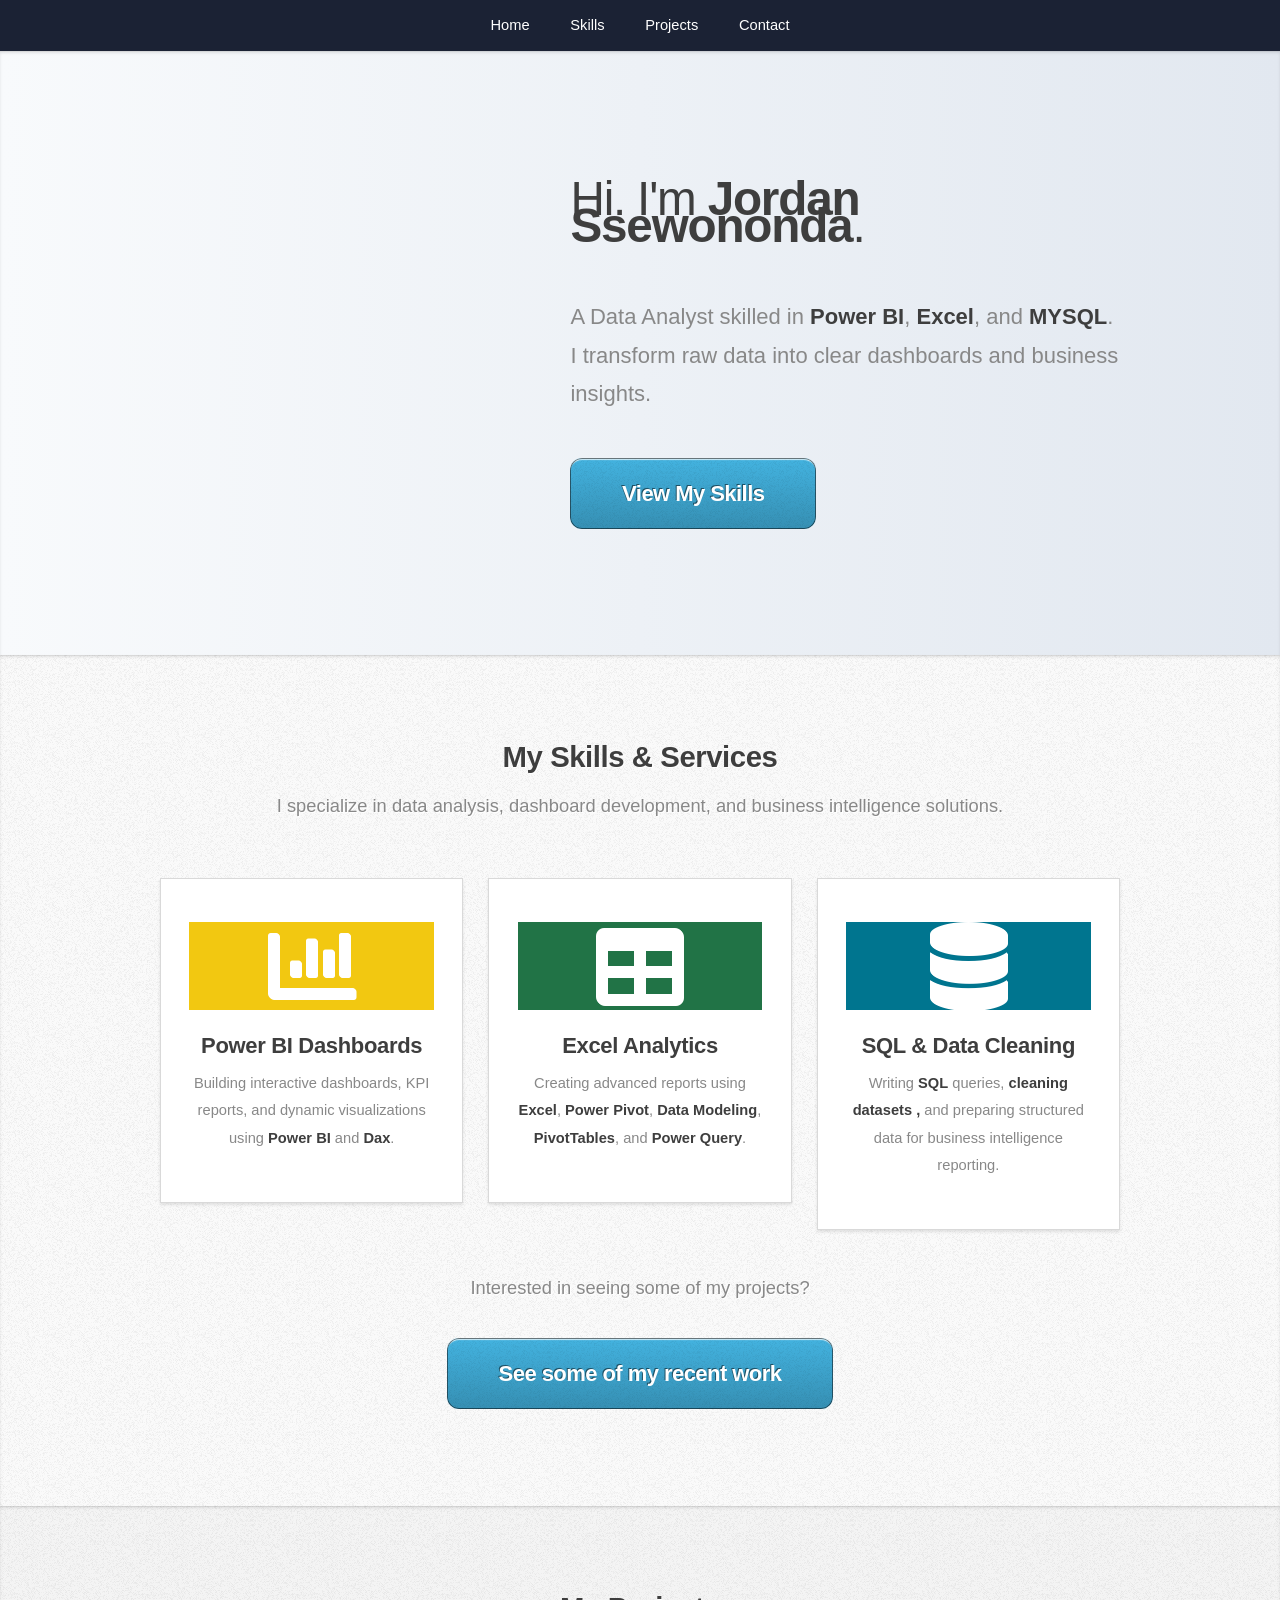
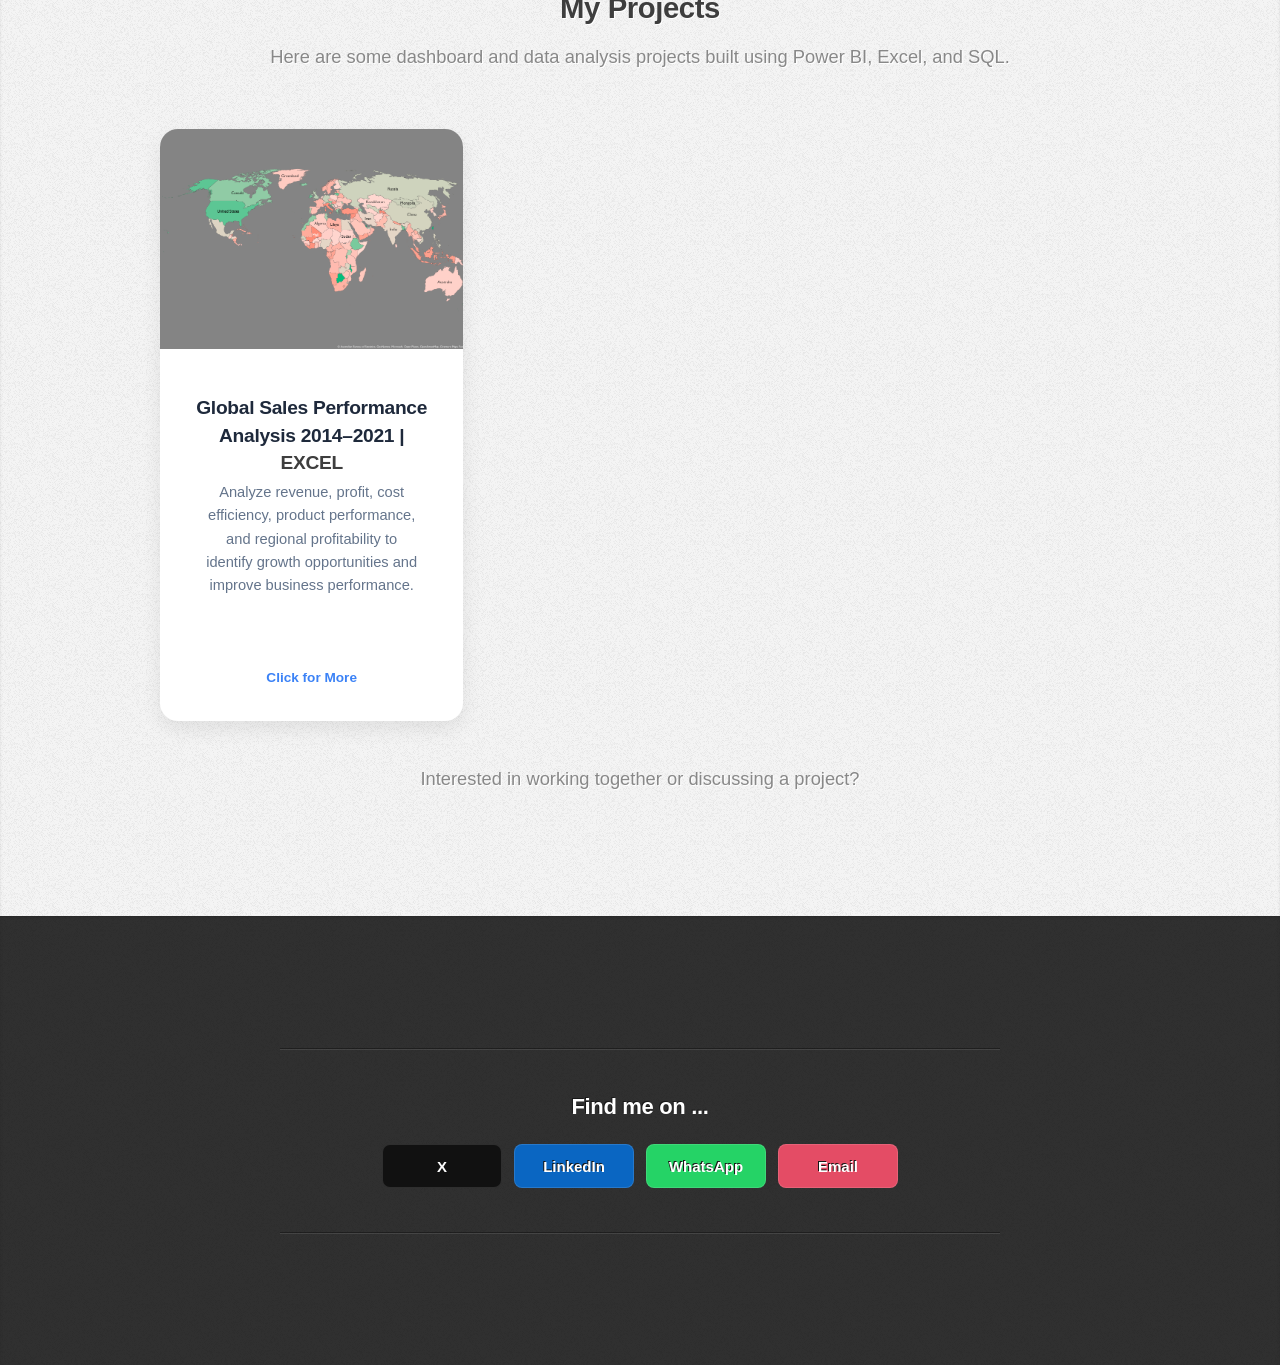
==== commit 913fa039: "Update index.html" ====
--- a/index.html
+++ b/index.html
@@ -133,52 +133,59 @@
 </a>
 
 
-								
+							<!--	
 							</article>
 						</div>
 						<div class="col-4 col-6-medium col-12-small">
 							<article class="box style2">
 								<a class="image featured"><img src="images/Rev.png" alt="" /></a>
-								<h3><a >HR Analytics Dashboard</a></h3>
-
+								<h3><a >HR Analytics Dashboard</a></h3>  -->
+<!--
 <p>
 Analyzed employee attrition, department performance,
 and workforce trends using <strong>Power BI</strong>.
-</p>
-							</article>
+</p> -->
+
+								
+				<!--			</article>
 						</div>
 						<div class="col-4 col-6-medium col-12-small">
 							<article class="box style2">
 								<a  class="image featured"><img src="images/pic03.jpg" alt="" /></a>
-								<h3><a >Financial KPI Report</a></h3>
-
+								<h3><a >Financial KPI Report</a></h3>    -->
+<!--
+								
 <p>
 Built a financial reporting dashboard with dynamic
 <strong>KPIs</strong>, trends, and year-over-year analysis.
-</p>
-							</article>
+</p>  -->
+								
+					<!--		</article>
 						</div>
 						<div class="col-4 col-6-medium col-12-small">
 							<article class="box style2">
 								<a class="image featured"><img src="images/pic04.jpg" alt="" /></a>
-								<h3><a href="#">Inventory Analysis</a></h3>
-
+								<h3><a href="#">Inventory Analysis</a></h3>   -->
+<!--
 <p>
 Used <strong>Excel</strong> and <strong>SQL</strong>
 to analyze stock levels, product movement, and inventory trends.
-</p>
-							</article>
+</p>  -->
+					<!--		</article>
 						</div>
 						<div class="col-4 col-6-medium col-12-small">
 							<article class="box style2">
 								<a href="#" class="image featured"><img src="images/pic05.jpg" alt="" /></a>
-								<h3><a href="#">Customer Segmentation</a></h3>
-
+								<h3><a href="#">Customer Segmentation</a></h3>   -->
+<!--
 <p>
 Performed customer analysis and segmentation
 using purchasing behavior and demographic data.
-</p>
-							</article>
+</p>     -->
+
+
+								
+			<!--				</article>
 						</div>
 						<div class="col-4 col-6-medium col-12-small">
 							<article class="box style2">
@@ -189,7 +196,9 @@
 Created executive dashboards combining
 <strong>Data Modeling</strong>, <strong>DAX</strong>,
 and visualization best practices.
-</p>
+</p>        -->
+
+								
 							</article>
 						</div>
 					</div>
--- a/assets/css/main.css
+++ b/assets/css/main.css
@@ -2698,33 +2698,57 @@
 .modern-social {
   display: flex;
   justify-content: center;
+  align-items: center;
+  gap: 12px;
   flex-wrap: wrap;
-  gap: 14px;
-  padding-left: 0;
-  margin-top: 25px;
+  padding: 0;
+  margin: 24px 0 0 0;
 }
 
 .modern-social li {
   list-style: none;
-  padding-left: 0;
+  padding: 0;
+  margin: 0;
 }
 
 .modern-social .social-btn {
   display: inline-flex;
   align-items: center;
-  gap: 10px;
-  min-width: 145px;
   justify-content: center;
-  padding: 13px 20px;
+  min-width: 120px;
+  height: 44px;
+  padding: 0 18px;
   border-radius: 8px;
-  color: #fff !important;
+  color: #ffffff !important;
   text-decoration: none;
   font-weight: 700;
-  font-size: 0.95em;
-  box-shadow: 0 8px 20px rgba(0, 0, 0, 0.18);
-  transition: transform 0.2s ease, box-shadow 0.2s ease;
-}
-
+  font-size: 15px;
+  line-height: 1;
+  border: 1px solid rgba(255, 255, 255, 0.12);
+  box-shadow: none;
+}
+
+.modern-social .social-btn:hover {
+  transform: translateY(-2px);
+  text-decoration: none;
+  filter: brightness(1.08);
+}
+
+.modern-social .x-btn {
+  background: #111111;
+}
+
+.modern-social .linkedin-btn {
+  background: #0a66c2;
+}
+
+.modern-social .whatsapp-btn {
+  background: #1fa855;
+}
+
+.modern-social .email-btn {
+  background: #e44c65;
+}
 .modern-social .social-btn:hover {
   transform: translateY(-3px);
   box-shadow: 0 12px 26px rgba(0, 0, 0, 0.25);
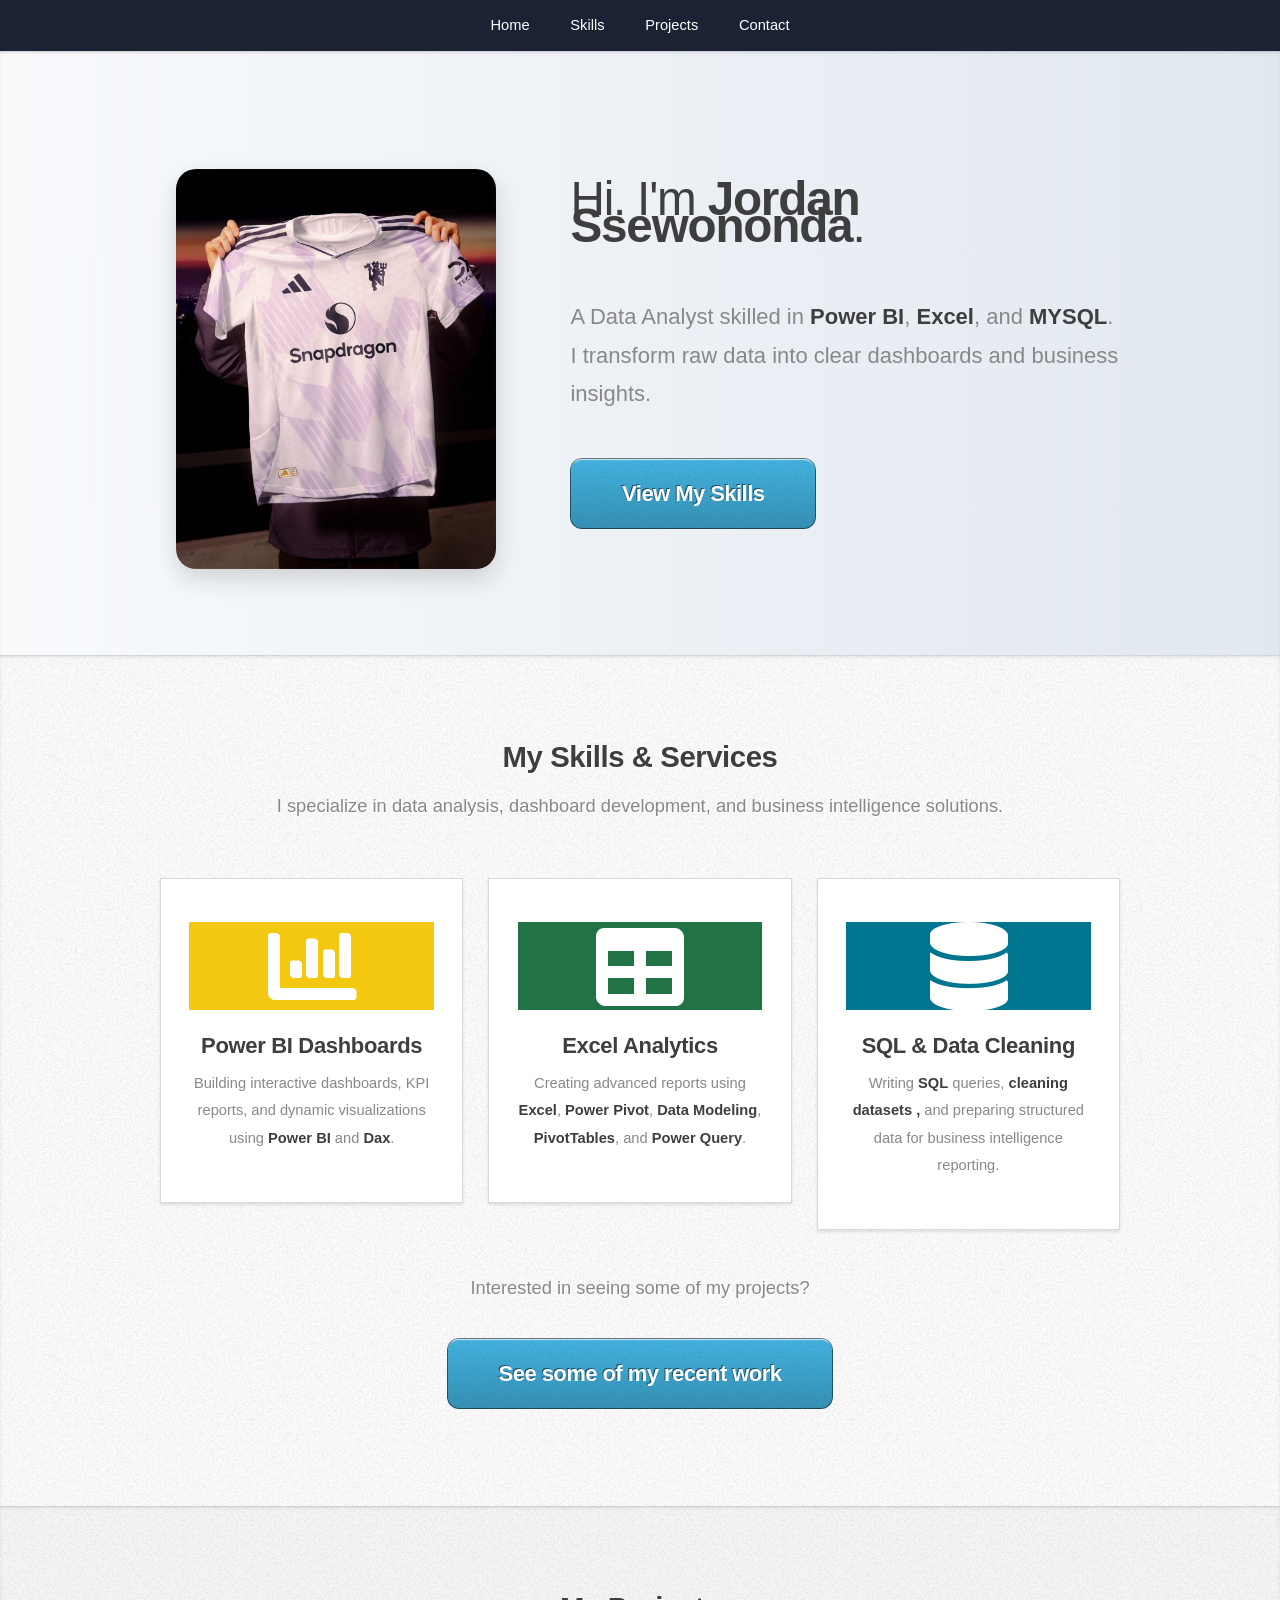
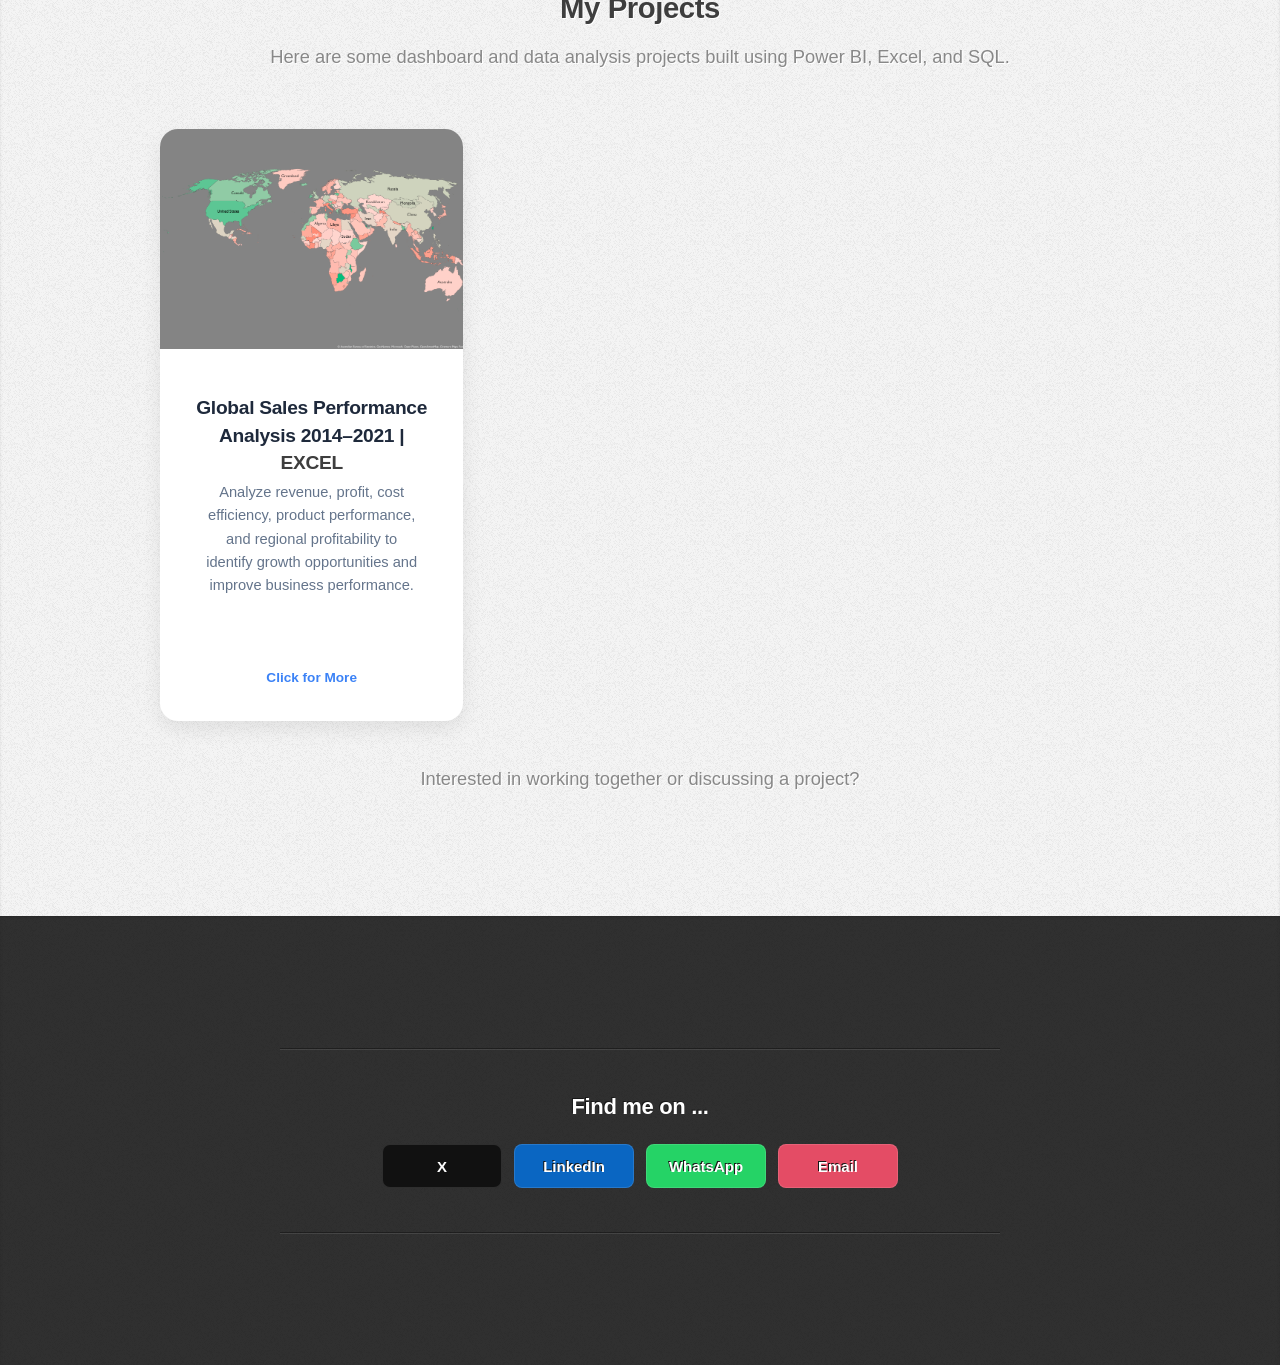
==== commit ce73bdef: "Update index.html Update LinkedIn" ====
--- a/index.html
+++ b/index.html
@@ -126,7 +126,7 @@
 	improve business performance.
 </p>
 
-<a href="https://github.com/jordan0708/Sales-dashboard-2014_2021"
+<a href="https://jordananalytics.github.io/Jordan-portfolio.github.io/Global_sales_analytics/"
 target="_blank"
 class="more-link">
 Click for More
@@ -223,13 +223,13 @@
 
 <ul class="modern-social">
   <li>
-    <a href="https://x.com/Amthatguy256" target="_blank" class="social-btn x-btn">
+    <a href="https://x.com/Datawithjordan" target="_blank" class="social-btn x-btn">
       <span>X</span>
     </a>
   </li>
 
   <li>
-    <a href="https://www.linkedin.com/in/Ssewononda Jordan" target="_blank" class="social-btn linkedin-btn">
+    <a href="https://www.linkedin.com/in/Ssewononda-Jordan" target="_blank" class="social-btn linkedin-btn">
       <span>LinkedIn</span>
     </a>
   </li>
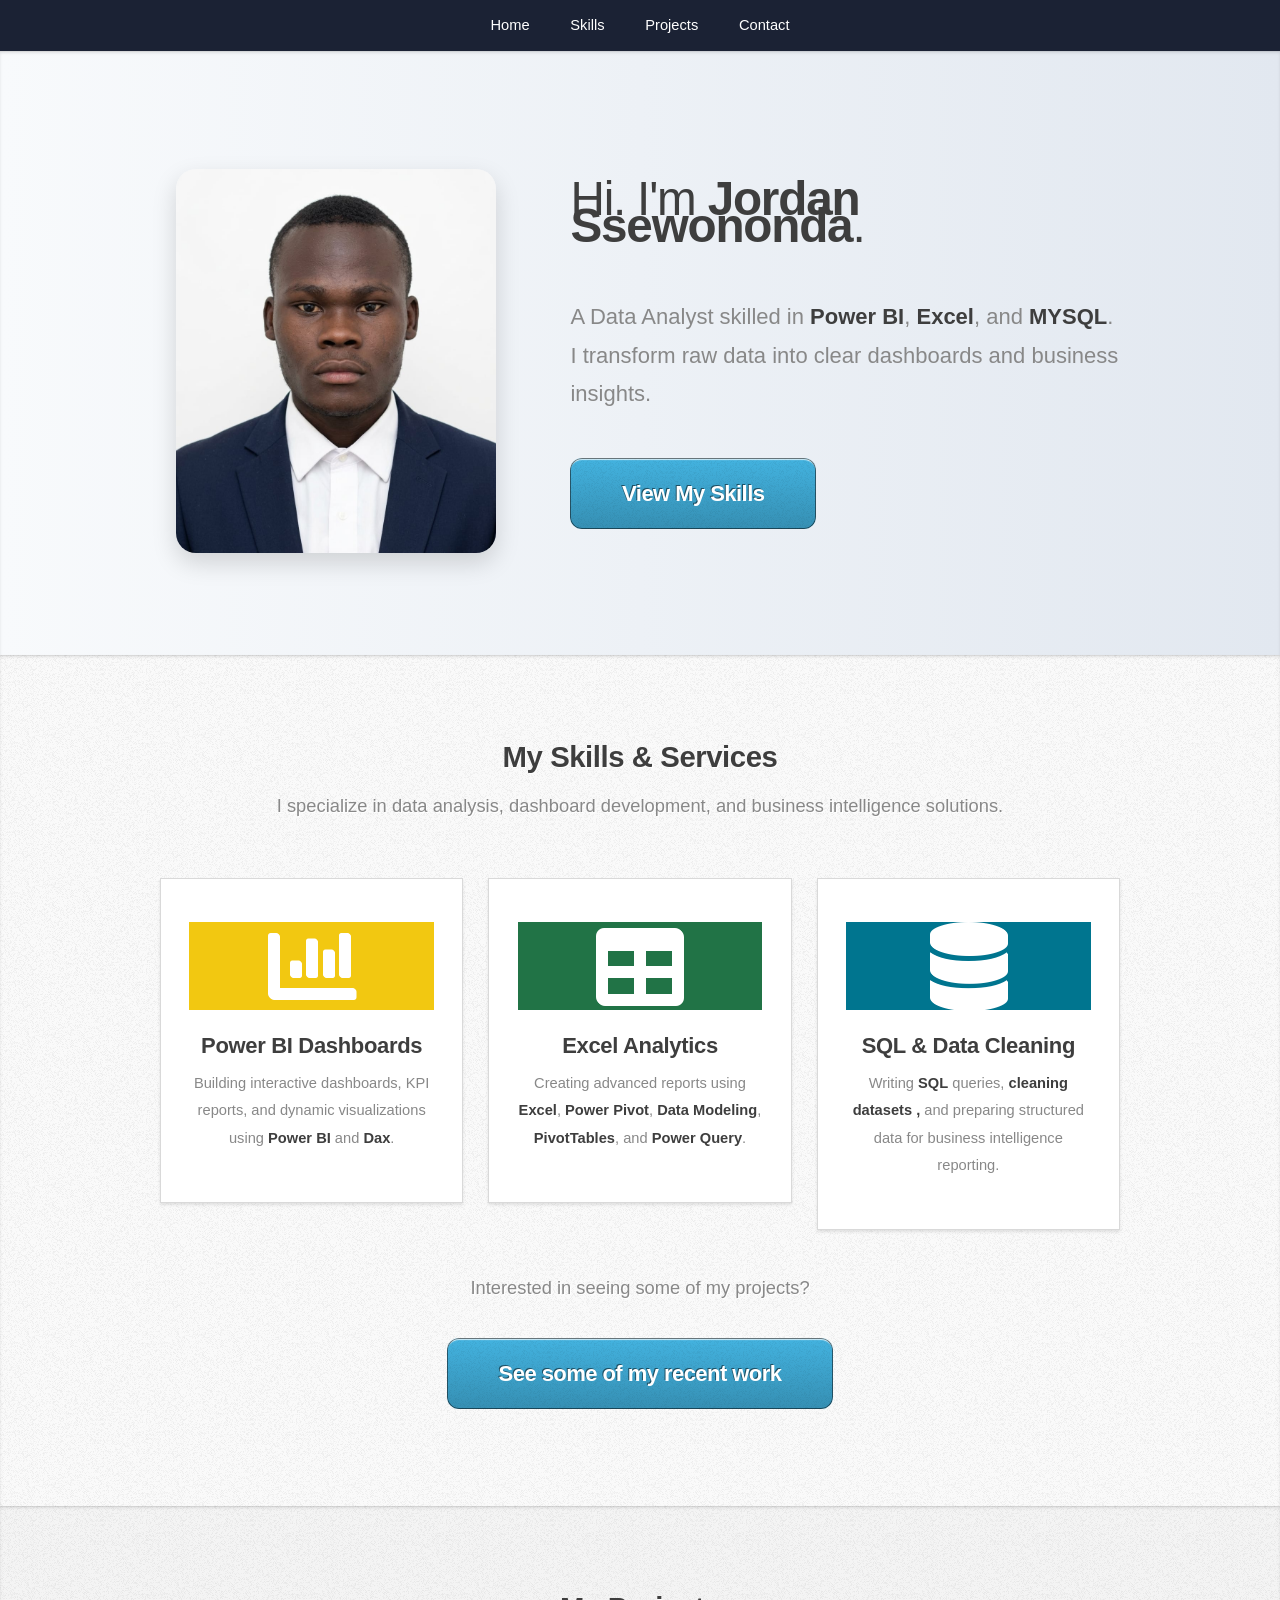
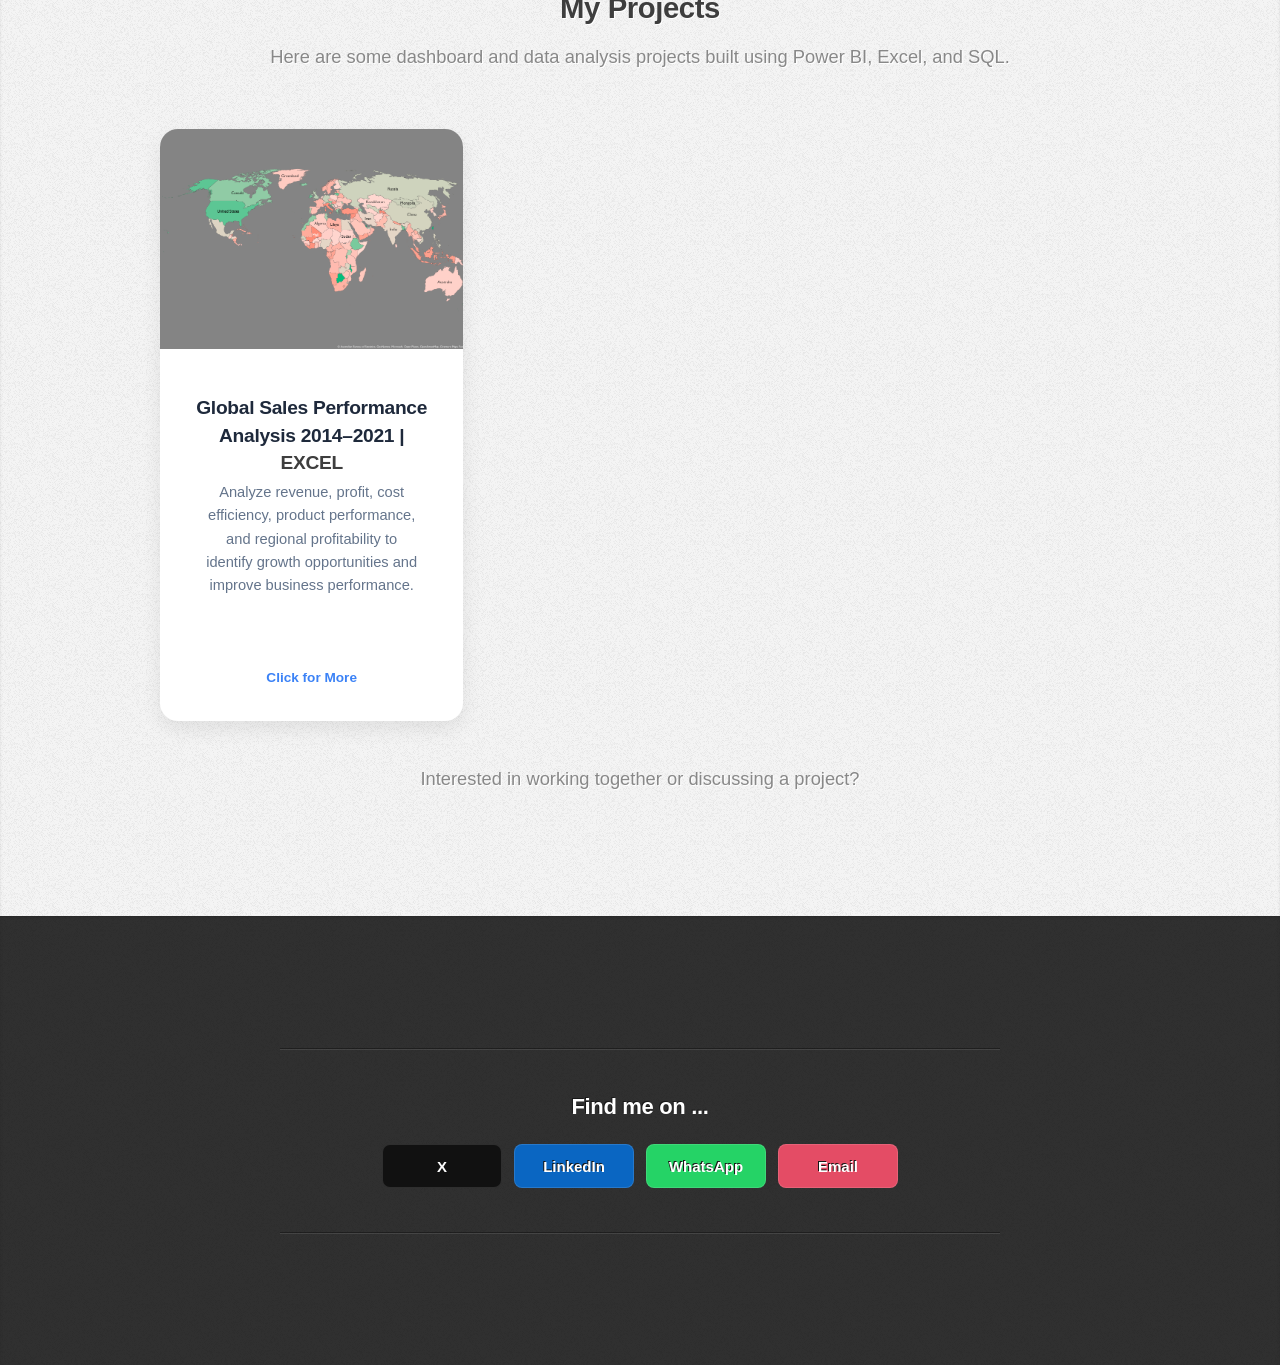
==== commit 555948d0: "Update index.html Update profile" ====
--- a/index.html
+++ b/index.html
@@ -28,7 +28,7 @@
 				<div class="container">
 					<div class="row">
 						<div class="col-4 col-5-large col-12-medium">
-							<span class="image fit profile-box"><img src="images/dm.jpeg" alt="" /></span>
+							<span class="image fit profile-box"><img src="images/profile.jpeg" alt="" /></span>
 						</div>
 						<div class="col-8 col-7-large col-12-medium">
 							<header>
@@ -228,11 +228,14 @@
     </a>
   </li>
 
-  <li>
-    <a href="https://www.linkedin.com/in/Ssewononda-Jordan" target="_blank" class="social-btn linkedin-btn">
-      <span>LinkedIn</span>
-    </a>
-  </li>
+<li>
+    <a href="https://www.linkedin.com/in/ssewononda-jordan-a74015401/"
+       target="_blank"
+       rel="noopener noreferrer"
+       class="social-btn linkedin-btn">
+        <span>LinkedIn</span>
+    </a>
+</li>
 
   <li>
     <a href="https://wa.me/971525800956" target="_blank" class="social-btn whatsapp-btn">
